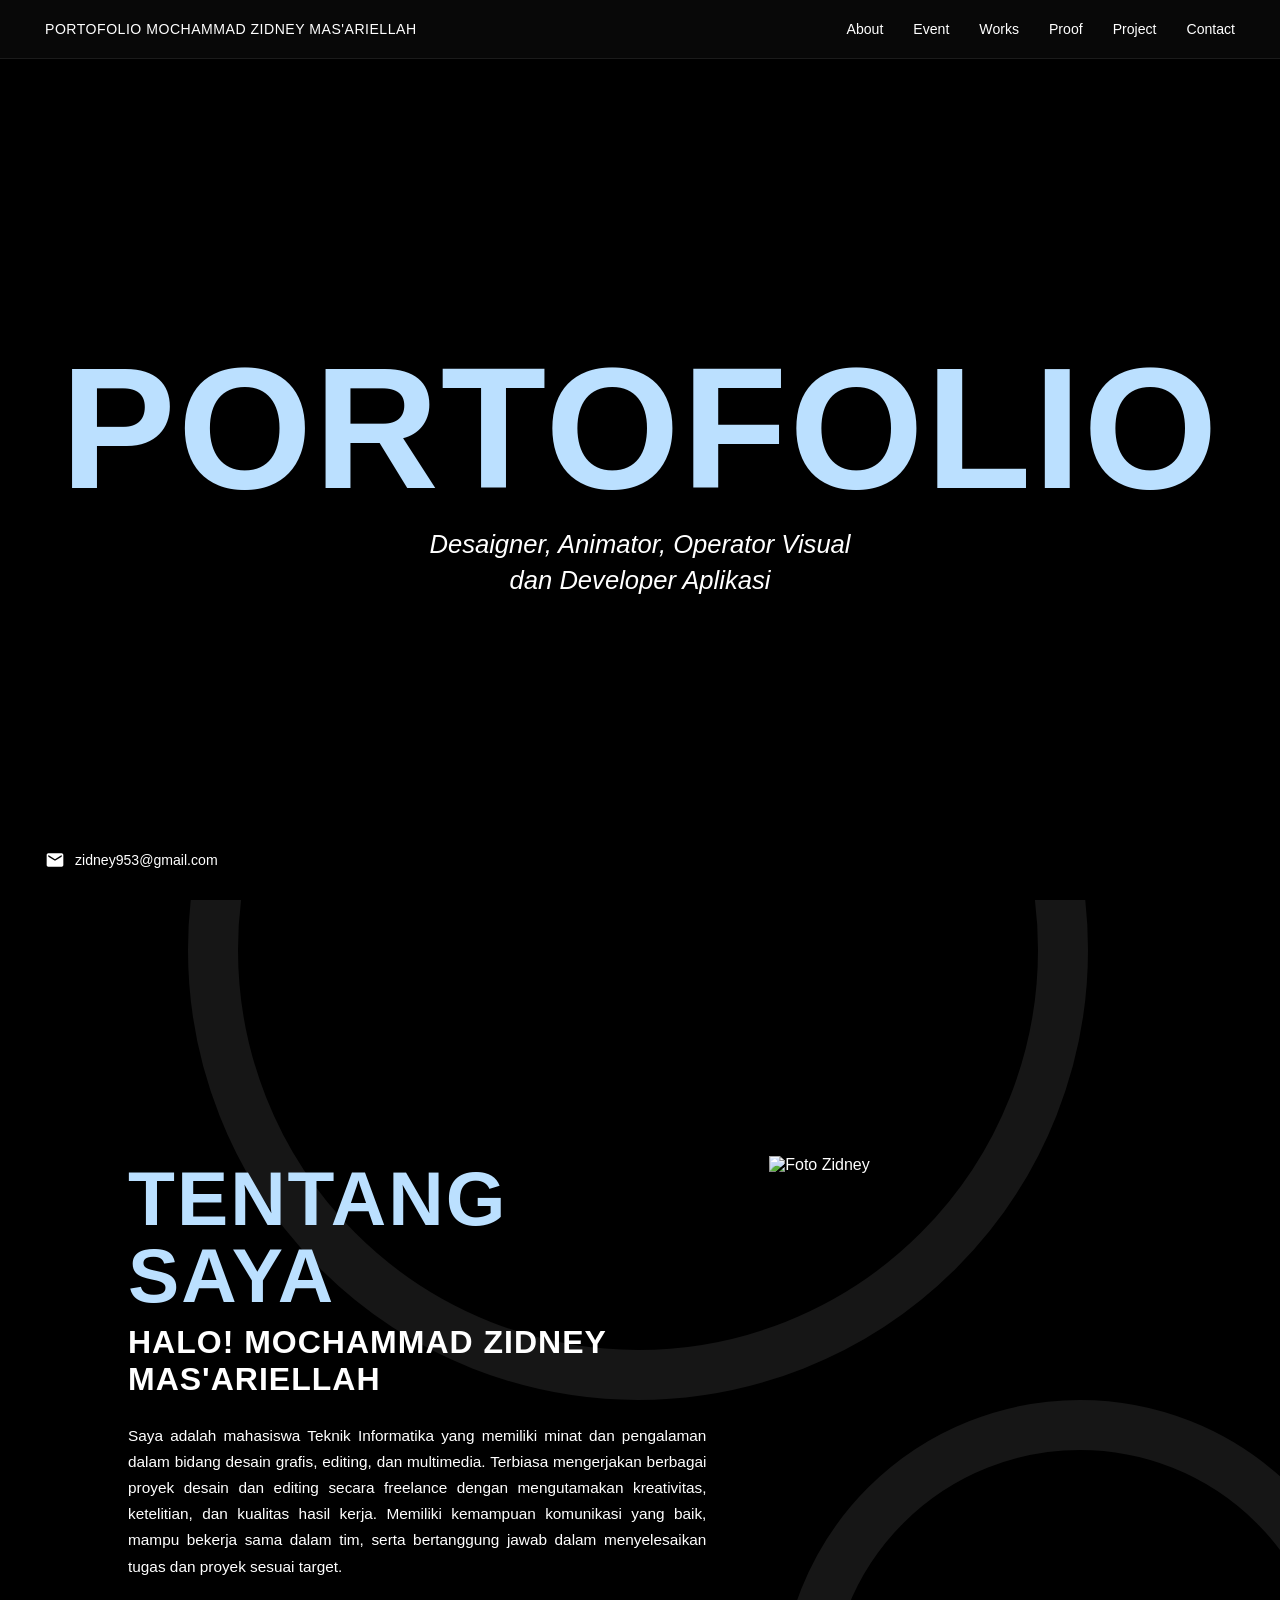
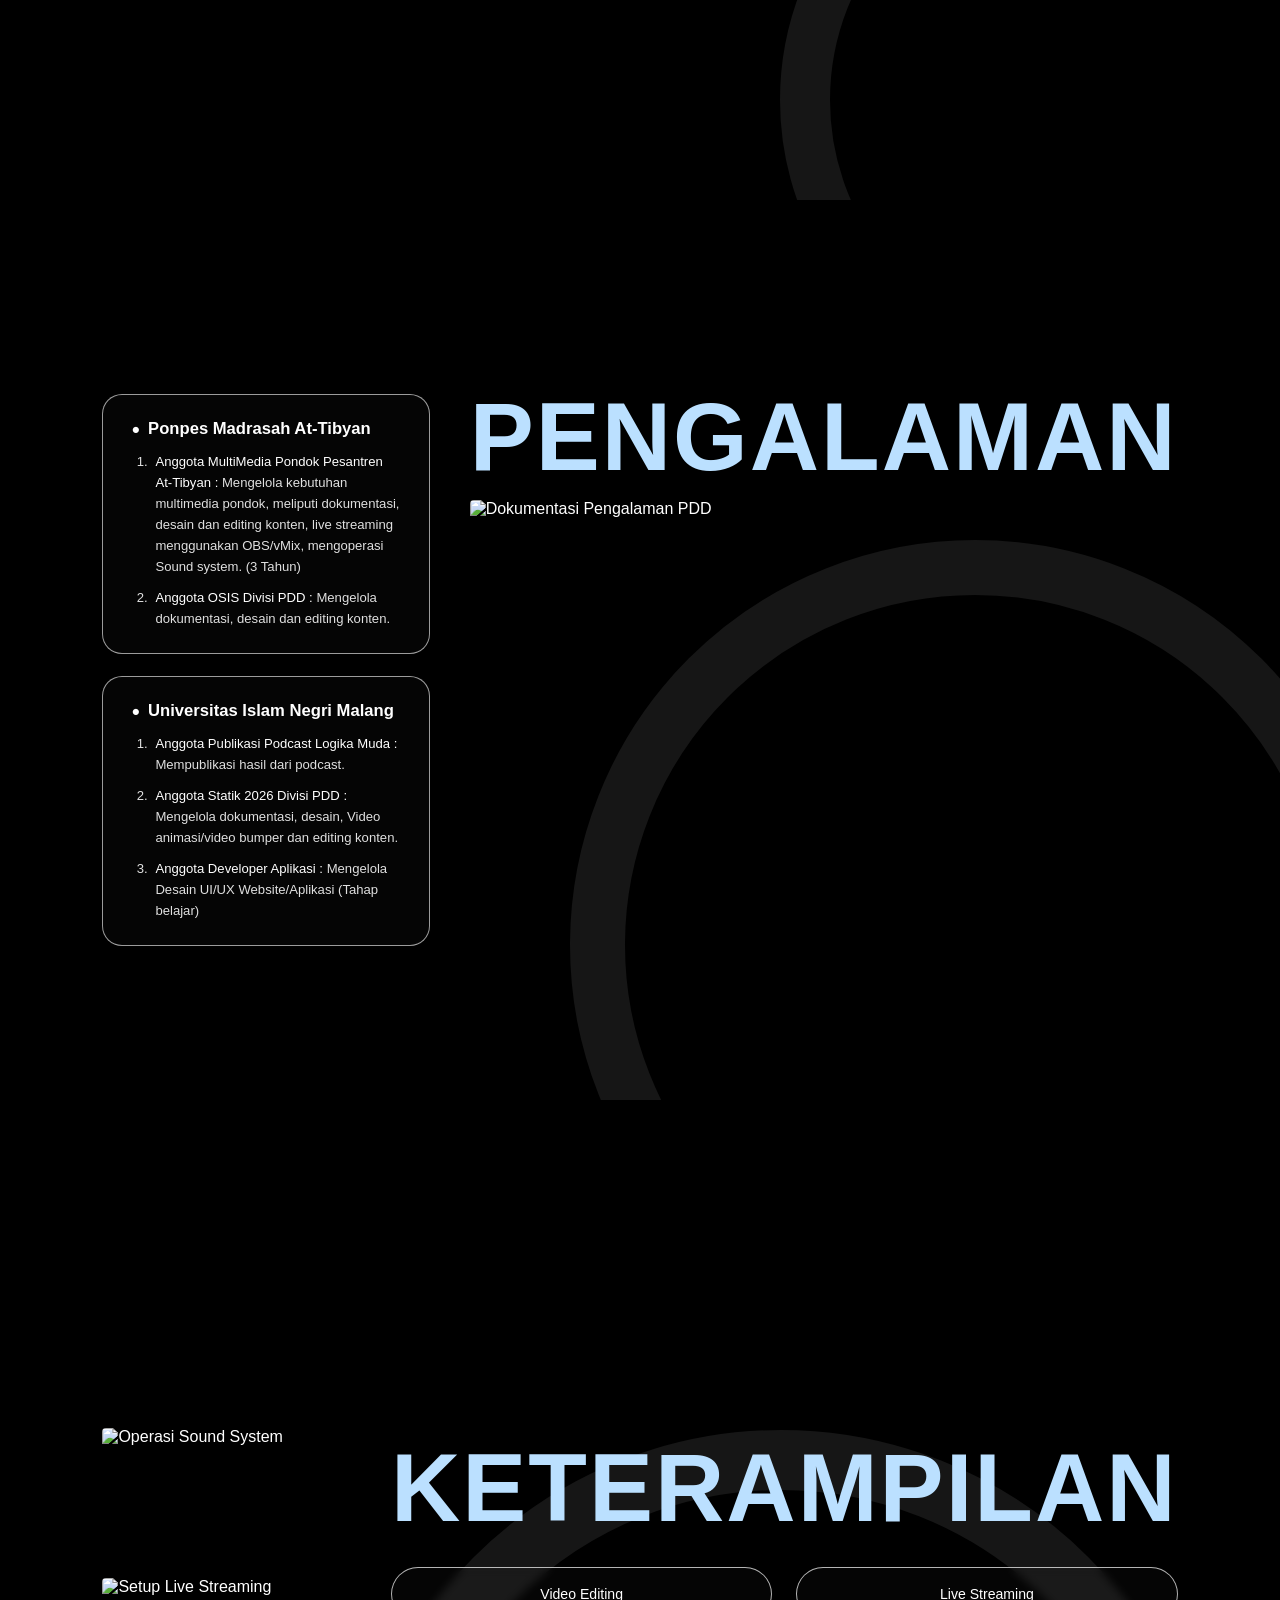
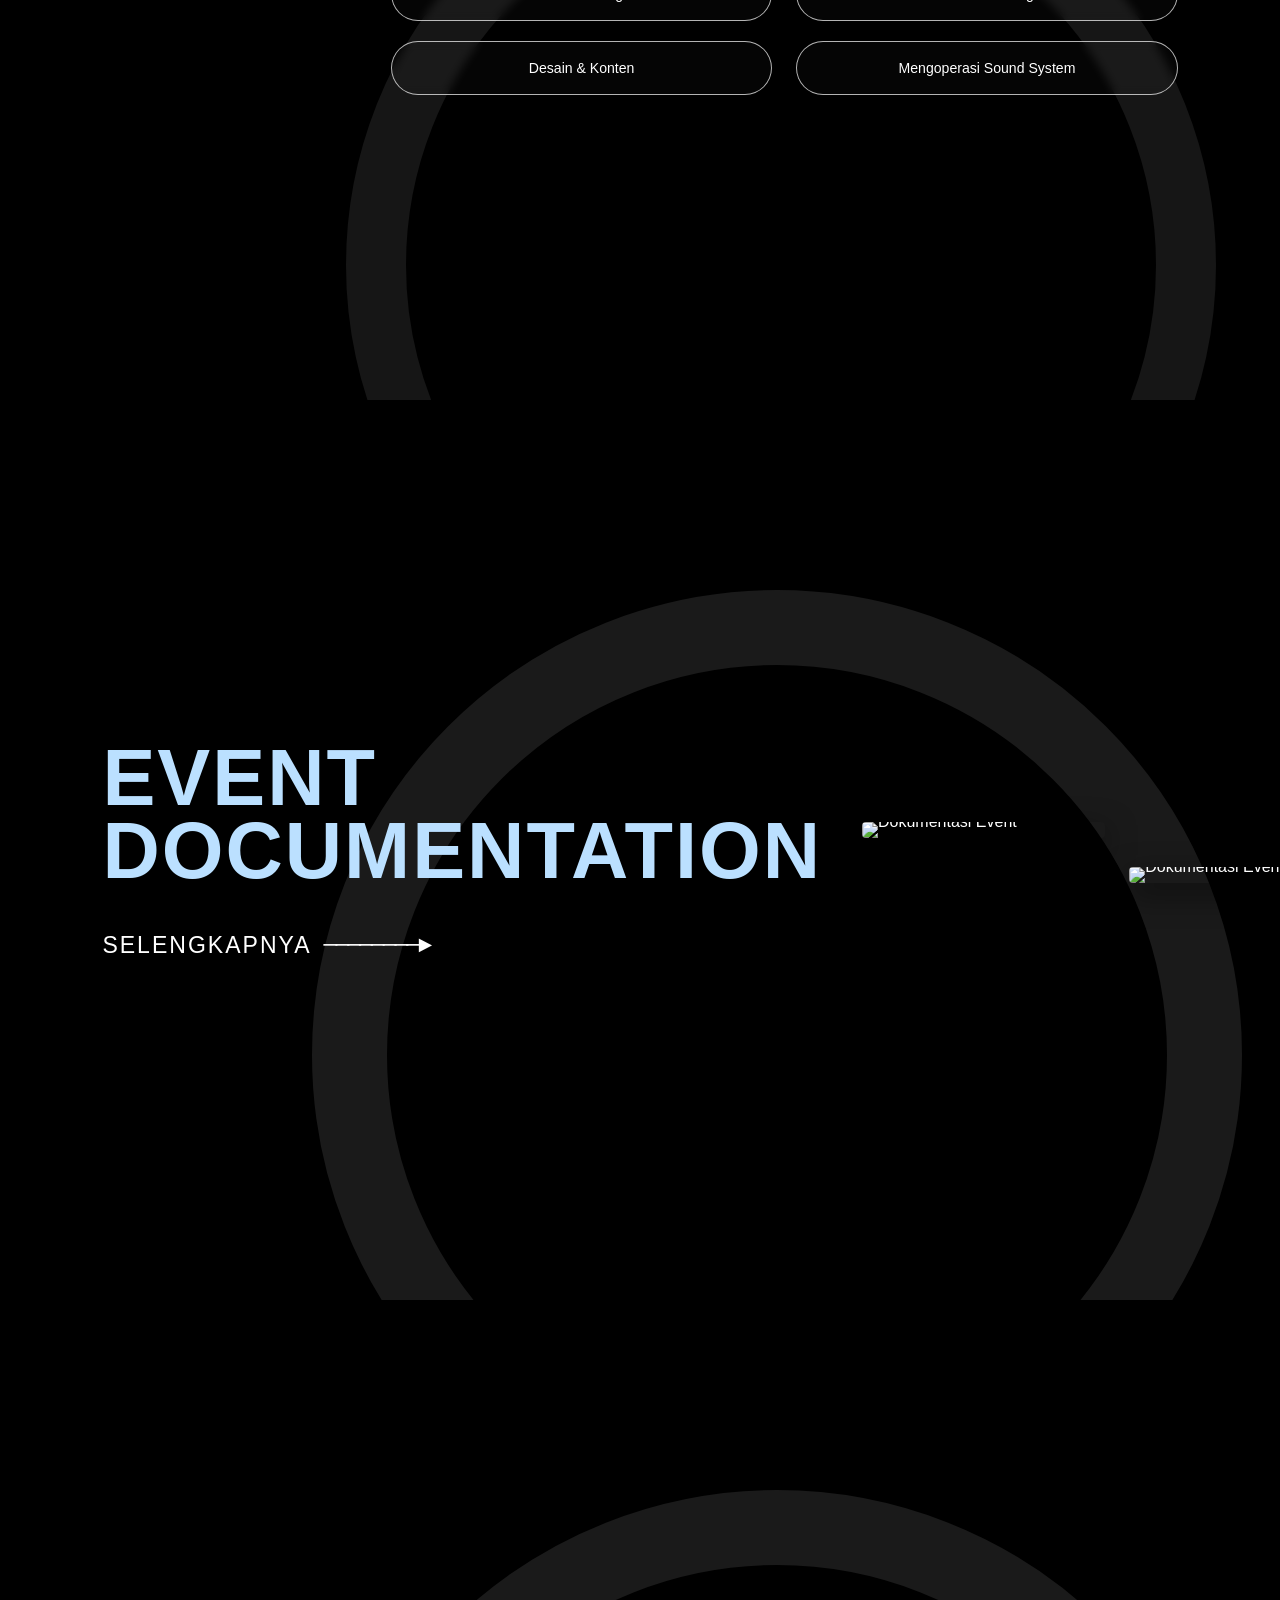
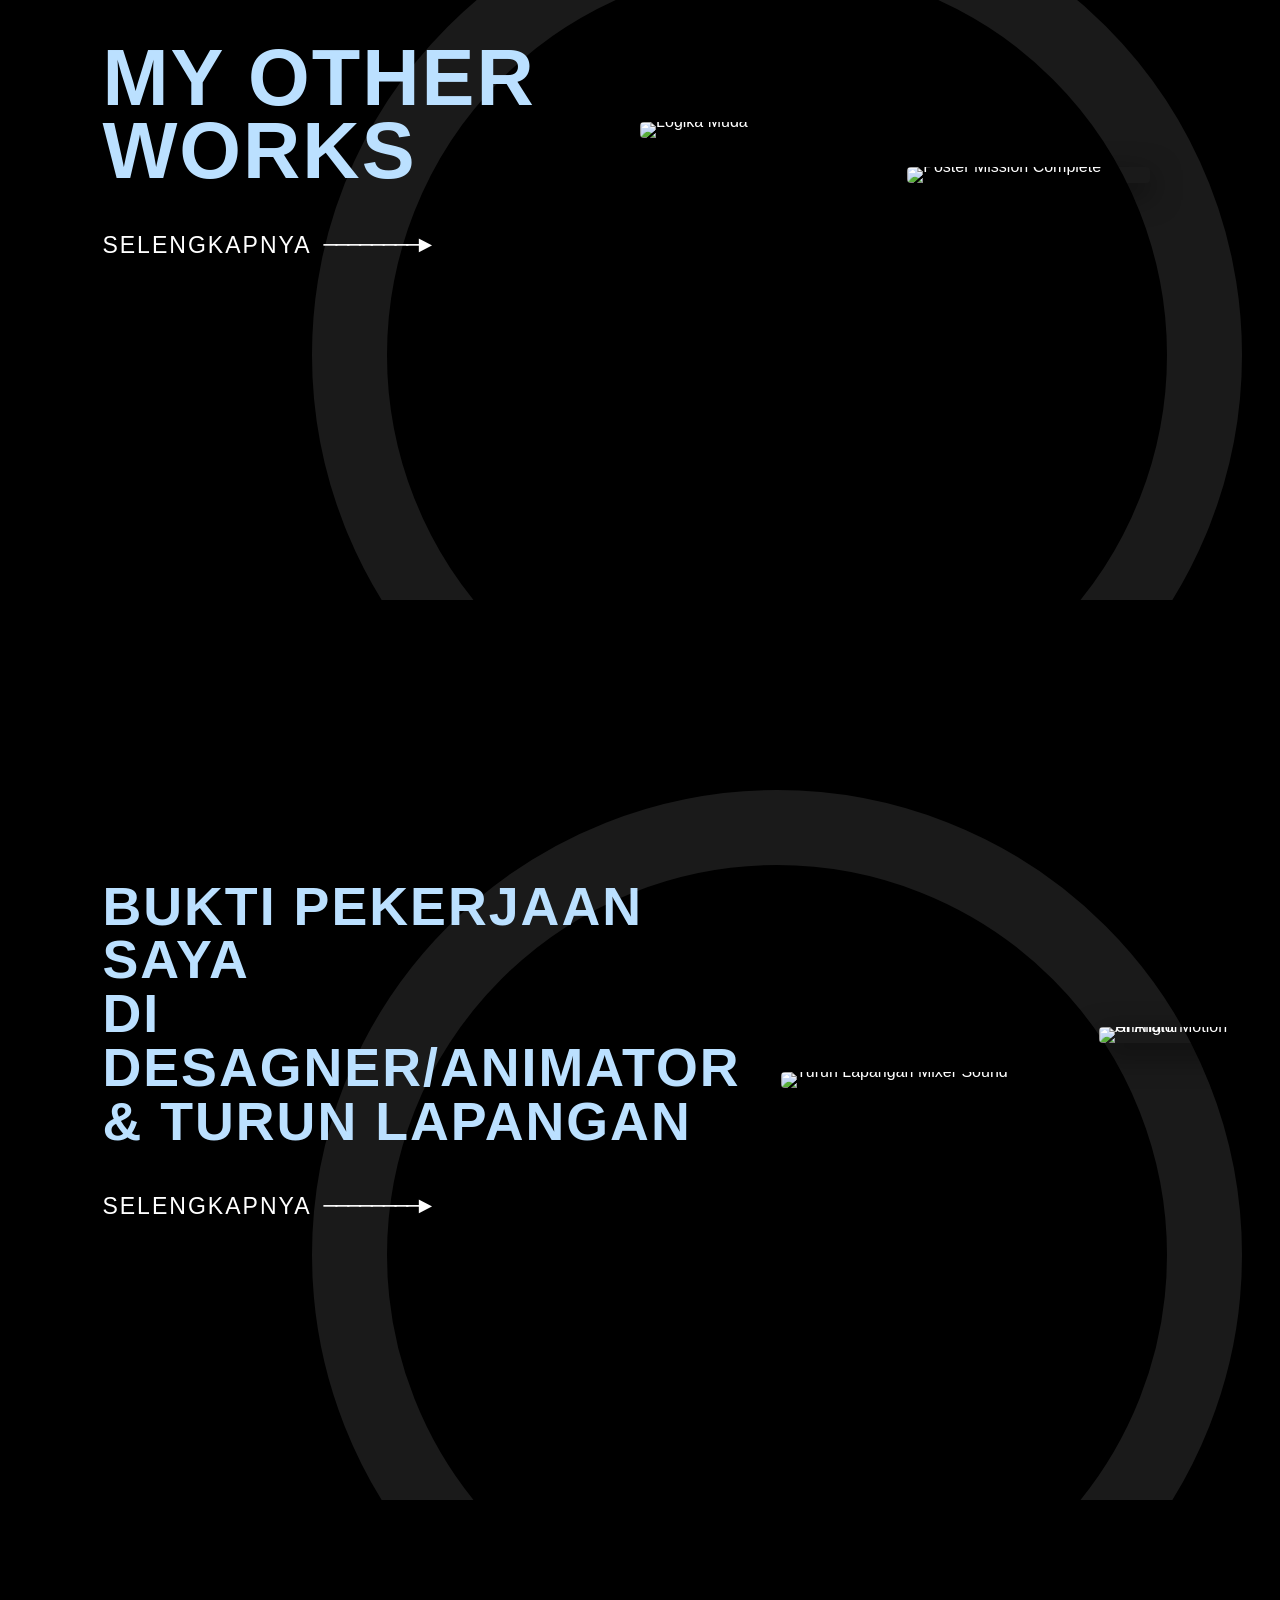
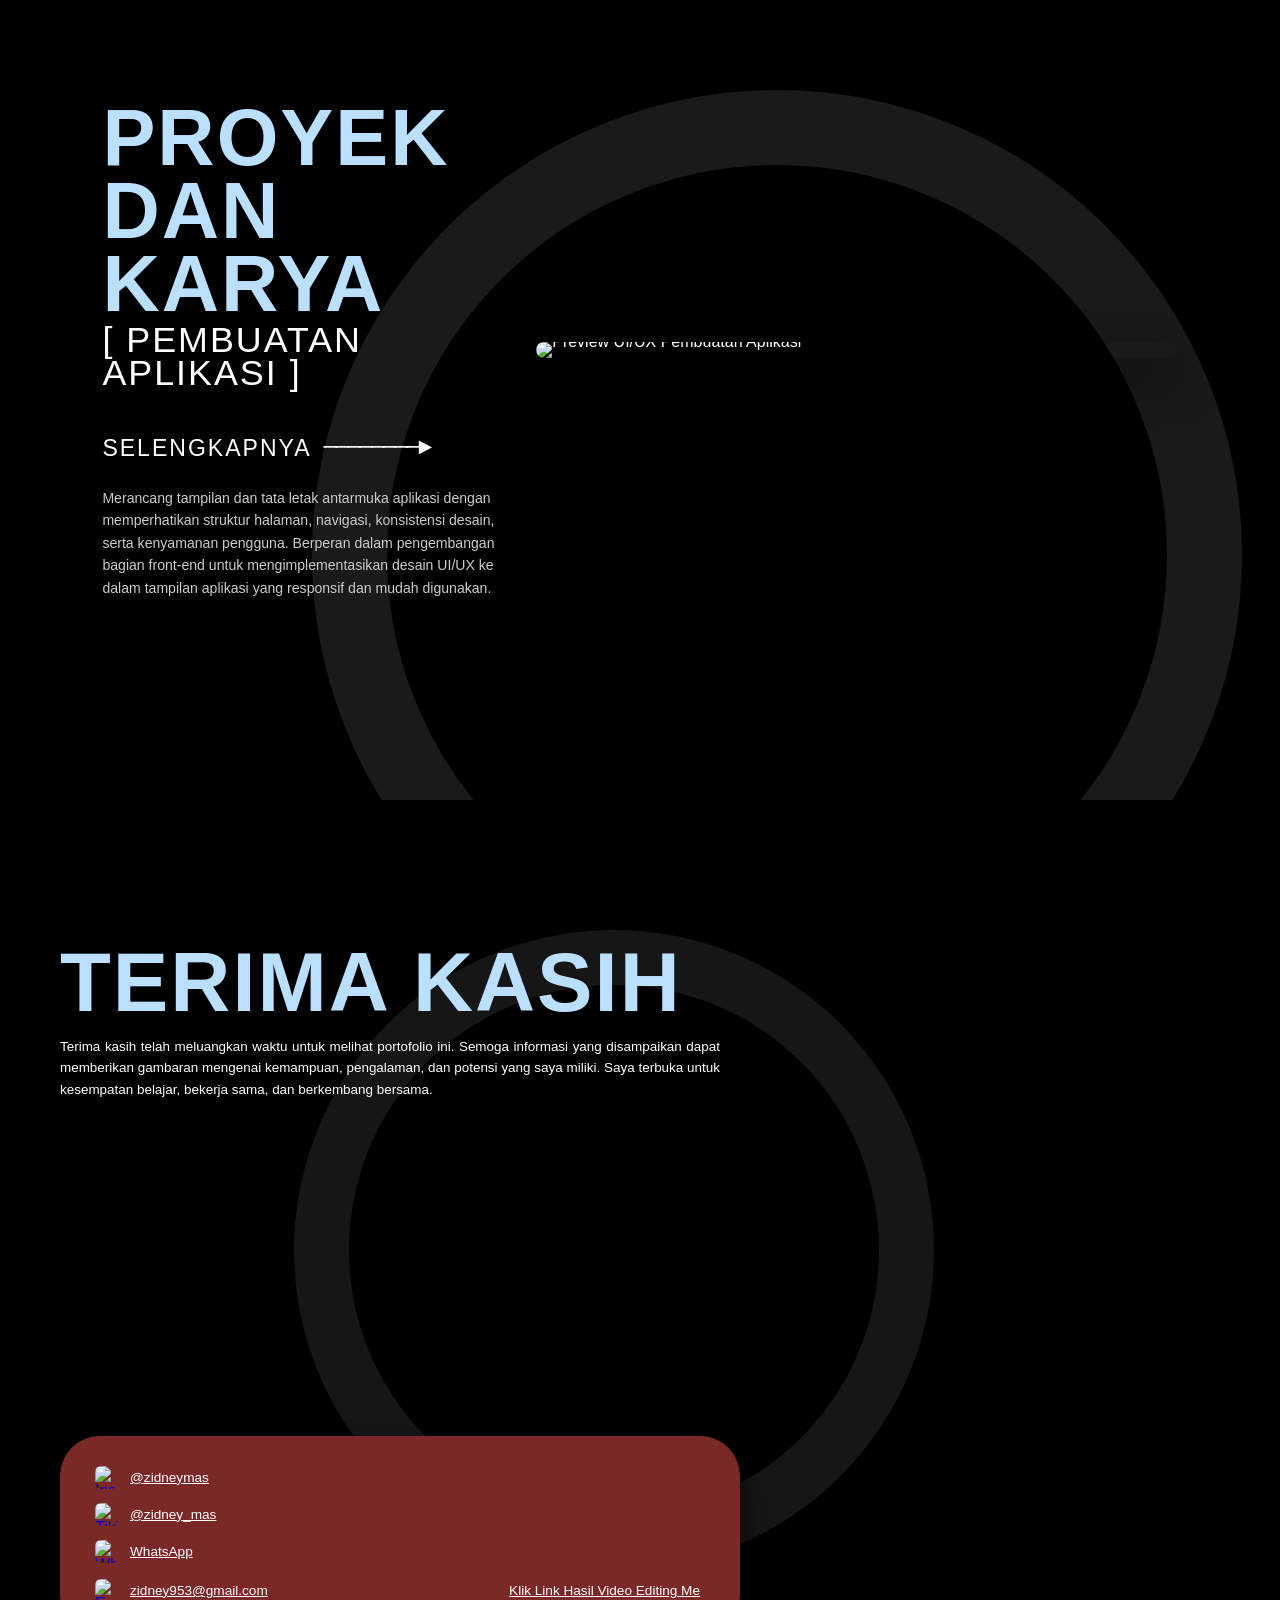
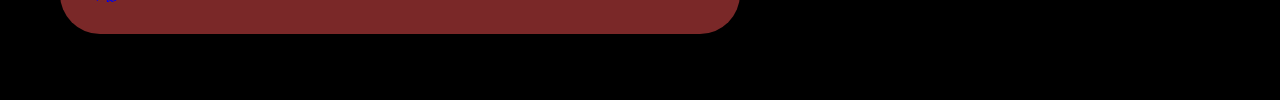
==== index.html @ f4ce66e1 "Add files via upload" ====
<!DOCTYPE html>
<html lang="id">
<head>
    <meta charset="UTF-8">
    <meta name="viewport" content="width=device-width, initial-scale=1.0">
    <title>Portofolio Mochammad Zidney Mas'ariellah</title>
    
    <!-- ========================================== -->
    <!-- SECURITY META TAGS (PROTEKSI KEAMANAN WEBSITE) -->
    <!-- ========================================== -->
    <!-- Mencegah website dimasukkan ke dalam iframe orang lain (Anti-Clickjacking) -->
    <meta http-equiv="X-Frame-Options" content="DENY">
    <!-- Mencegah MIME-sniffing exploit -->
    <meta http-equiv="X-Content-Type-Options" content="nosniff">
    <!-- Mengatur kebijakan referrer agar domain/data sensitif tidak bocor -->
    <meta name="referrer" content="strict-origin-when-cross-origin">
    <!-- Content Security Policy (CSP): Membatasi sumber resource resmi saja -->
    <meta http-equiv="Content-Security-Policy" content="
        default-src 'self';
        style-src 'self' 'unsafe-inline' https://fonts.googleapis.com;
        font-src 'self' https://fonts.gstatic.com;
        img-src 'self' data: https:;
        script-src 'self' 'unsafe-inline';
        connect-src 'self';
    ">

    <!-- Google Fonts -->
    <link rel="preconnect" href="https://fonts.googleapis.com">
    <link rel="preconnect" href="https://fonts.gstatic.com" crossorigin>
    <link href="https://fonts.googleapis.com/css2?family=Anton&family=Poppins:ital,wght@0,300;0,400;0,500;1,300;1,400&display=swap" rel="stylesheet">
    
    <link rel="stylesheet" href="style.css">
</head>
<body oncontextmenu="return false;"> <!-- Disables Right Click di seluruh halaman -->

    <!-- NAVBAR / HEADER -->
    <header class="navbar">
        <div class="logo">
            <a href="#" class="brand-name">PORTOFOLIO MOCHAMMAD ZIDNEY MAS'ARIELLAH</a>
        </div>
        <nav class="nav-links">
            <a href="#about">About</a>
            <a href="#event-doc">Event</a>
            <a href="#other-works">Works</a>
            <a href="#proof-works">Proof</a>
            <a href="#projects-works">Project</a>
            <a href="#contact">Contact</a>
        </nav>
    </header>

    <!-- SECTION HERO UTAMA -->
    <section id="hero" class="hero-container">
        <div class="dark-overlay"></div>

        <div class="hero-content">
            <main class="main-hero">
                <h1 class="hero-title">PORTOFOLIO</h1>
                <p class="hero-subtitle">
                    Desaigner, Animator, Operator Visual<br>
                    dan Developer Aplikasi
                </p>
            </main>

            <footer class="hero-footer">
                <a href="mailto:zidney953@gmail.com" class="email-link">
                    <svg class="email-icon" viewBox="0 0 24 24" fill="currentColor">
                        <path d="M20 4H4c-1.1 0-1.99.9-1.99 2L2 18c0 1.1.9 2 2 2h16c1.1 0 2-.9 2-2V6c0-1.1-.9-2-2-2zm0 4l-8 5-8-5V6l8 5 8-5v2z"/>
                    </svg>
                    <span>zidney953@gmail.com</span>
                </a>
            </footer>
        </div>
    </section>

    <!-- SECTION ABOUT (TENTANG SAYA) -->
    <section id="about" class="about-section">
        <div class="about-container">
            <div class="about-content">
                <h2 class="about-title">TENTANG SAYA</h2>
                <h3 class="about-subtitle">HALO! MOCHAMMAD ZIDNEY MAS'ARIELLAH</h3>
                <p class="about-text">
                    Saya adalah mahasiswa Teknik Informatika yang memiliki minat dan pengalaman dalam bidang desain grafis, editing, dan multimedia. Terbiasa mengerjakan berbagai proyek desain dan editing secara freelance dengan mengutamakan kreativitas, ketelitian, dan kualitas hasil kerja. Memiliki kemampuan komunikasi yang baik, mampu bekerja sama dalam tim, serta bertanggung jawab dalam menyelesaikan tugas dan proyek sesuai target.
                </p>
            </div>

            <div class="about-image">
                <img src="asset/file_00000000345081f7b6f2d600ed8db18b.png" alt="Foto Zidney" draggable="false">
            </div>
        </div>
    </section>

    <!-- SECTION PENGALAMAN -->
    <section id="pengalaman" class="experience-section">
        <div class="experience-container">
            <div class="experience-cards">
                <div class="exp-card">
                    <h3 class="exp-institution">
                        <span class="bullet-dot">●</span> Ponpes Madrasah At-Tibyan
                    </h3>
                    <ol class="exp-list">
                        <li>
                            <strong>Anggota MultiMedia Pondok Pesantren At-Tibyan :</strong>
                            Mengelola kebutuhan multimedia pondok, meliputi dokumentasi, desain dan editing konten, live streaming menggunakan OBS/vMix, mengoperasi Sound system. (3 Tahun)
                        </li>
                        <li>
                            <strong>Anggota OSIS Divisi PDD :</strong>
                            Mengelola dokumentasi, desain dan editing konten.
                        </li>
                    </ol>
                </div>

                <div class="exp-card">
                    <h3 class="exp-institution">
                        <span class="bullet-dot">●</span> Universitas Islam Negri Malang
                    </h3>
                    <ol class="exp-list">
                        <li>
                            <strong>Anggota Publikasi Podcast Logika Muda :</strong>
                            Mempublikasi hasil dari podcast.
                        </li>
                        <li>
                            <strong>Anggota Statik 2026 Divisi PDD :</strong>
                            Mengelola dokumentasi, desain, Video animasi/video bumper dan editing konten.
                        </li>
                        <li>
                            <strong>Anggota Developer Aplikasi :</strong>
                            Mengelola Desain UI/UX Website/Aplikasi (Tahap belajar)
                        </li>
                    </ol>
                </div>
            </div>

            <div class="experience-media">
                <h2 class="experience-title">PENGALAMAN</h2>
                <div class="exp-image-wrapper">
                    <img src="asset/file_00000000efb4820bba90750b09828beb.jpg" alt="Dokumentasi Pengalaman PDD" draggable="false">
                </div>
            </div>
        </div>
    </section>

    <!-- SECTION KETERAMPILAN -->
    <section id="skills" class="skills-section">
        <div class="skills-container">
            <div class="skills-images">
                <div class="skill-img-box">
                    <img src="asset/1787892298918.jpg" alt="Operasi Sound System" draggable="false">
                </div>
                <div class="skill-img-box">
                    <img src="asset/file_00000000879c81fa8abd8515e9370063.jpg" alt="Setup Live Streaming" draggable="false">
                </div>
            </div>

            <div class="skills-content">
                <h2 class="skills-title">KETERAMPILAN</h2>
                <div class="skills-grid">
                    <div class="skill-pill">Video Editing</div>
                    <div class="skill-pill">Live Streaming</div>
                    <div class="skill-pill">Desain & Konten</div>
                    <div class="skill-pill">Mengoperasi Sound System</div>
                </div>
            </div>
        </div>
    </section>

    <!-- SECTION EVENT DOCUMENTATION -->
    <section id="event-doc" class="event-doc-section">
        <div class="event-doc-container">
            <div class="event-doc-content">
                <h2 class="event-doc-title">
                    <span>EVENT</span>
                    <span>DOCUMENTATION</span>
                </h2>
                <a href="gallery.html" class="selengkapnya-link">
                    SELENGKAPNYA <span class="arrow-line">────────►</span>
                </a>
            </div>

            <div class="event-doc-preview">
                <div class="preview-img-box img-left">
                    <img src="asset/IMG_0249.JPG" alt="Dokumentasi Event" draggable="false">
                </div>
                <div class="preview-img-box img-right">
                    <img src="asset/DSC01050.JPG" alt="Dokumentasi Event" draggable="false">
                </div>
            </div>
        </div>
    </section>

    <!-- SECTION MY OTHER WORKS -->
    <section id="other-works" class="event-doc-section">
        <div class="event-doc-container">
            <div class="event-doc-content">
                <h2 class="event-doc-title">
                    <span>MY OTHER</span>
                    <span>WORKS</span>
                </h2>
                <a href="works.html" class="selengkapnya-link">
                    SELENGKAPNYA <span class="arrow-line">────────►</span>
                </a>
            </div>

            <div class="event-doc-preview">
                <div class="preview-img-box img-left">
                    <img src="asset/Proyek Baru 32 [353A3D6].png" alt="Logika Muda" draggable="false">
                </div>
                <div class="preview-img-box img-right">
                    <img src="asset/VID_20260626_015616_210.jpg" alt="Poster Mission Complete" draggable="false">
                </div>
            </div>
        </div>
    </section>

    <!-- SECTION BUKTI PEKERJAAN SAYA -->
    <section id="proof-works" class="event-doc-section">
        <div class="event-doc-container">
            <div class="event-doc-content">
                <h2 class="event-doc-title proof-title">
                    <span>BUKTI PEKERJAAN SAYA</span>
                    <span>DI DESAGNER/ANIMATOR</span>
                    <span>& TURUN LAPANGAN</span>
                </h2>
                <a href="proof.html" class="selengkapnya-link">
                    SELENGKAPNYA <span class="arrow-line">────────►</span>
                </a>
            </div>

            <div class="event-doc-preview">
                <div class="preview-img-box img-left proof-img-left">
                    <img src="asset/file_00000000efb4820bba90750b09828beb.jpg" alt="Turun Lapangan Mixer Sound" draggable="false">
                </div>
                <div class="preview-img-box img-right proof-img-right">
                    <img src="asset/Screenshot_20260831_134028_Alight Motion.jpg" alt="UI Alight Motion Animator" draggable="false">
                </div>
            </div>
        </div>
    </section>

    <!-- SECTION PROYEK DAN KARYA -->
    <section id="projects-works" class="event-doc-section">
        <div class="event-doc-container project-container">
            <div class="event-doc-content project-content">
                <h2 class="event-doc-title project-title">
                    <span>PROYEK DAN KARYA</span>
                    <span class="subtitle-tag">[ PEMBUATAN APLIKASI ]</span>
                </h2>
                <a href="projects.html" class="selengkapnya-link">
                    SELENGKAPNYA <span class="arrow-line">────────►</span>
                </a>
                <p class="project-description">
                    Merancang tampilan dan tata letak antarmuka aplikasi dengan memperhatikan struktur halaman, navigasi, konsistensi desain, serta kenyamanan pengguna. Berperan dalam pengembangan bagian front-end untuk mengimplementasikan desain UI/UX ke dalam tampilan aplikasi yang responsif dan mudah digunakan.
                </p>
            </div>

            <div class="event-doc-preview project-preview">
                <div class="preview-img-box project-img-single">
                    <img src="asset/Screenshot 2026-08-31 174022.png" alt="Preview UI/UX Pembuatan Aplikasi" draggable="false">
                </div>
            </div>
        </div>
    </section>

    <!-- SECTION CONTACT / TERIMA KASIH -->
    <section id="contact" class="contact-section">
        <div class="contact-frame">
            <div class="bg-circle"></div>

            <div class="contact-left">
                <h2 class="contact-title">TERIMA KASIH</h2>
                <p class="contact-text">
                    Terima kasih telah meluangkan waktu untuk melihat portofolio ini. Semoga informasi yang disampaikan dapat memberikan gambaran mengenai kemampuan, pengalaman, dan potensi yang saya miliki. Saya terbuka untuk kesempatan belajar, bekerja sama, dan berkembang bersama.
                </p>

                <div class="contact-card">
                    <div class="contact-list">
                        <!-- Instagram -->
                        <a href="https://www.instagram.com/zidneymas?igsi=ZHNzY2hvOTAzYjJn" target="_blank" rel="noopener noreferrer" class="contact-row">
                            <img src="asset/instagram-icon.png" alt="Instagram" class="contact-icon-img" draggable="false">
                            <span class="contact-link-text">@zidneymas</span>
                        </a>

                        <!-- TikTok -->
                        <a href="https://www.tiktok.com/@zidney_mas" target="_blank" rel="noopener noreferrer" class="contact-row">
                            <img src="asset/tiktok-icon.png" alt="TikTok" class="contact-icon-img" draggable="false">
                            <span class="contact-link-text">@zidney_mas</span>
                        </a>

                        <!-- WhatsApp -->
                        <a href="https://wa.me/6285156450089" target="_blank" rel="noopener noreferrer" class="contact-row">
                            <img src="asset/whatsapp-icon.png" alt="WhatsApp" class="contact-icon-img" draggable="false">
                            <span class="contact-link-text">WhatsApp</span>
                        </a>

                        <!-- Email & Link Drive -->
                        <div class="contact-bottom-group">
                            <a href="mailto:zidney953@gmail.com" class="contact-row">
                                <img src="asset/email-icon.png" alt="Email" class="contact-icon-img" draggable="false">
                                <span class="contact-link-text">zidney953@gmail.com</span>
                            </a>
                            <a href="https://drive.google.com/drive/folders/14sTaW-3i0VrBvCl2-LsJt7bPXRmyvS1y" target="_blank" rel="noopener noreferrer" class="drive-link-text">
                                Klik Link Hasil Video Editing Me
                            </a>
                        </div>
                    </div>
                </div>
            </div>

            <div class="contact-right">
                <img src="asset/17-photo.png" alt="Mochammad Zidney" class="zidney-portrait" draggable="false">
            </div>
        </div>
    </section>

    <!-- SCRIPT PROTEKSI KONTEN & ASET (Cegah Klik Kanan, F12 / Inspect Element) -->
    <script>
        // Mencegah Klik Kanan
        document.addEventListener('contextmenu', event => event.preventDefault());

        // Mencegah Tombol Pintas DevTools / Inspect (F12, Ctrl+Shift+I, Ctrl+Shift+J, Ctrl+U)
        document.onkeydown = function (e) {
            if (e.keyCode == 123) { // F12
                return false;
            }
            if (e.ctrlKey && e.shiftKey && e.keyCode == 'I'.charCodeAt(0)) { // Ctrl+Shift+I
                return false;
            }
            if (e.ctrlKey && e.shiftKey && e.keyCode == 'C'.charCodeAt(0)) { // Ctrl+Shift+C
                return false;
            }
            if (e.ctrlKey && e.shiftKey && e.keyCode == 'J'.charCodeAt(0)) { // Ctrl+Shift+J
                return false;
            }
            if (e.ctrlKey && e.keyCode == 'U'.charCodeAt(0)) { // Ctrl+U (View Source)
                return false;
            }
        };
    </script>
</body>
</html>
---- style.css ----
/* --- RESET & BASIC SETUP --- */
* {
    margin: 0;
    padding: 0;
    box-sizing: border-box;
}

html {
    scroll-behavior: smooth;
    overflow-x: hidden;
    scroll-snap-type: y mandatory;
}

body {
    width: 100%;
    min-height: 100vh;
    font-family: 'Poppins', sans-serif;
    color: #ffffff;
    background-color: #000000;
    overflow-x: hidden;
}

/* --- NAVBAR FIXED PERMANEN --- */
.navbar {
    position: fixed;
    top: 0;
    left: 0;
    width: 100%;
    display: flex;
    justify-content: space-between;
    align-items: center;
    padding: 20px 45px;
    background: rgba(10, 10, 10, 0.85);
    -webkit-backdrop-filter: blur(10px);
    backdrop-filter: blur(10px);
    border-bottom: 1px solid rgba(255, 255, 255, 0.08);
    z-index: 9999;
}

.brand-name {
    font-family: 'Poppins', sans-serif;
    font-size: clamp(0.85rem, 1.1vw, 1rem); /* Ukuran sama persis dengan menu kanan */
    font-weight: 400;                       /* Ketebalan font sama dengan menu kanan */
    color: #ffffff !important;              /* Memastikan warna teks tetap putih bersih */
    text-decoration: none !important;       /* Menghilangkan garis bawah */
    letter-spacing: 0.5px;
    transition: opacity 0.3s ease;
}

.brand-name:hover {
    color: #ffffff;
    opacity: 0.8;                           /* Efek halus saat kursor diarahkan ke teks */
}

.nav-links {
    display: flex;
    gap: 30px;
}

.nav-links a {
    font-family: 'Poppins', sans-serif;
    color: #ffffff;
    text-decoration: none;
    font-size: clamp(0.85rem, 1.1vw, 1rem);
    font-weight: 400;
    transition: opacity 0.3s ease, color 0.3s ease;
}

.nav-links a:hover {
    opacity: 0.7;
    color: #BBE0FF;
}

/* --- HERO CONTAINER --- */
.hero-container {
    position: relative;
    width: 100vw;
    height: 100vh;
    background: url('asset/background.jpg') no-repeat center center / cover;
    display: flex;
    flex-direction: column;
    scroll-snap-align: start;
}

.dark-overlay {
    position: absolute;
    top: 0;
    left: 0;
    width: 100%;
    height: 100%;
    background: linear-gradient(
        to bottom,
        rgba(0, 0, 0, 0.45) 0%,
        rgba(0, 0, 0, 0.65) 65%,
        #000000 100%
    );
    z-index: 1;
}

.hero-content {
    position: relative;
    z-index: 2;
    height: 100%;
    display: flex;
    flex-direction: column;
    justify-content: space-between;
    padding: 100px 45px 30px 45px;
}

.main-hero {
    display: flex;
    flex-direction: column;
    align-items: center;
    justify-content: center;
    text-align: center;
    flex-grow: 1;
}

.hero-title {
    font-family: 'Anton', sans-serif;
    font-size: clamp(4rem, 13.5vw, 13rem);
    line-height: 0.9;
    letter-spacing: 2px;
    color: #BBE0FF;
    text-transform: uppercase;
    -webkit-user-select: none;
    user-select: none;
}

.hero-subtitle {
    font-family: 'Poppins', sans-serif;
    font-style: italic;
    font-weight: 300;
    font-size: clamp(1rem, 2vw, 1.6rem);
    color: #ffffff;
    margin-top: 20px;
    line-height: 1.4;
}

.hero-footer {
    display: flex;
    align-items: center;
}

.email-link {
    display: flex;
    align-items: center;
    gap: 10px;
    color: #ffffff;
    text-decoration: none;
    font-size: clamp(0.85rem, 1.1vw, 1rem);
    font-weight: 300;
}

.email-icon {
    width: 20px;
    height: 20px;
}

/* --- SECTION ABOUT --- */
.about-section {
    background-color: #000000;
    min-height: 100vh;
    display: flex;
    align-items: center;
    justify-content: center;
    padding: 100px 10% 60px 10%;
    position: relative;
    overflow: hidden;
    scroll-snap-align: start;
}

.about-section::before,
.about-section::after {
    content: '';
    position: absolute;
    border: 50px solid #161616;
    border-radius: 50%;
    z-index: 0;
}

.about-section::before {
    width: 500px;
    height: 500px;
    bottom: -200px;
    right: -100px;
}

.about-section::after {
    width: 800px;
    height: 800px;
    top: -400px;
    right: 15%;
}

.about-container {
    display: flex;
    align-items: center;
    justify-content: space-between;
    gap: 60px;
    position: relative;
    z-index: 1;
    width: 100%;
    max-width: 1200px;
}

.about-content {
    flex: 1.2;
}

.about-title {
    font-family: 'Anton', sans-serif;
    font-size: clamp(3rem, 6vw, 5.5rem);
    color: #BBE0FF;
    text-transform: uppercase;
    letter-spacing: 2px;
    line-height: 1;
    margin-bottom: 10px;
}

.about-subtitle {
    font-family: 'Anton', sans-serif;
    font-size: clamp(1.2rem, 2.5vw, 2.2rem);
    color: #ffffff;
    text-transform: uppercase;
    letter-spacing: 1px;
    margin-bottom: 25px;
}

.about-text {
    font-family: 'Poppins', sans-serif;
    font-size: clamp(0.9rem, 1.2vw, 1rem);
    line-height: 1.7;
    color: #ffffff;
    font-weight: 300;
    text-align: justify;
}

.about-image {
    flex: 0.8;
    display: flex;
    justify-content: center;
}

.about-image img {
    width: 100%;
    max-width: 380px;
    height: auto;
    aspect-ratio: 4/4.5;
    object-fit: cover;
    object-position: top;
}

/* --- SECTION PENGALAMAN --- */
.experience-section {
    background-color: #000000;
    min-height: 100vh;
    display: flex;
    align-items: center;
    justify-content: center;
    padding: 100px 8% 60px 8%;
    position: relative;
    overflow: hidden;
    scroll-snap-align: start;
}

.experience-section::before {
    content: '';
    position: absolute;
    width: 700px;
    height: 700px;
    border: 55px solid #161616;
    border-radius: 50%;
    bottom: -250px;
    right: -100px;
    z-index: 0;
}

.experience-container {
    display: flex;
    align-items: flex-start;
    justify-content: space-between;
    gap: 40px;
    width: 100%;
    max-width: 1250px;
    position: relative;
    z-index: 1;
}

.experience-cards {
    flex: 1.1;
    display: flex;
    flex-direction: column;
    gap: 22px;
}

.exp-card {
    border: 1.5px solid rgba(255, 255, 255, 0.6);
    border-radius: 20px;
    padding: 24px 28px;
    background: rgba(255, 255, 255, 0.02);
    -webkit-backdrop-filter: blur(5px);
    backdrop-filter: blur(5px);
}

.exp-institution {
    font-family: 'Poppins', sans-serif;
    font-size: clamp(1rem, 1.3vw, 1.15rem);
    font-weight: 600;
    color: #ffffff;
    margin-bottom: 12px;
    display: flex;
    align-items: center;
    gap: 8px;
}

.bullet-dot {
    font-size: 0.9rem;
    color: #ffffff;
}

.exp-list {
    margin-left: 20px;
    font-family: 'Poppins', sans-serif;
    font-size: clamp(0.82rem, 1vw, 0.92rem);
    line-height: 1.6;
    color: #e0e0e0;
    font-weight: 300;
}

.exp-list li {
    margin-bottom: 10px;
    padding-left: 4px;
}

.exp-list li:last-child {
    margin-bottom: 0;
}

.exp-list strong {
    color: #ffffff;
    font-weight: 500;
}

.experience-media {
    flex: 1;
    display: flex;
    flex-direction: column;
    align-items: flex-start;
}

.experience-title {
    font-family: 'Anton', sans-serif;
    font-size: clamp(3.5rem, 7.5vw, 6.8rem);
    color: #BBE0FF;
    text-transform: uppercase;
    line-height: 0.9;
    letter-spacing: 2px;
    margin-bottom: 20px;
}

.exp-image-wrapper {
    width: 100%;
    overflow: hidden;
    border-radius: 4px;
}

.exp-image-wrapper img {
    width: 100%;
    height: auto;
    display: block;
    object-fit: cover;
    aspect-ratio: 16/10;
}

/* --- SECTION KETERAMPILAN --- */
.skills-section {
    background-color: #000000;
    min-height: 100vh;
    display: flex;
    align-items: center;
    justify-content: center;
    padding: 100px 8% 60px 8%;
    position: relative;
    overflow: hidden;
    scroll-snap-align: start;
}

.skills-section::before {
    content: '';
    position: absolute;
    width: 750px;
    height: 750px;
    border: 60px solid #161616;
    border-radius: 50%;
    bottom: -300px;
    right: 5%;
    z-index: 0;
}

.skills-container {
    display: flex;
    align-items: center;
    justify-content: space-between;
    gap: 50px;
    width: 100%;
    max-width: 1250px;
    position: relative;
    z-index: 1;
}

.skills-images {
    flex: 0.95;
    display: flex;
    flex-direction: column;
    gap: 16px;
}

.skill-img-box {
    width: 100%;
    overflow: hidden;
    border-radius: 4px;
}

.skill-img-box img {
    width: 100%;
    height: auto;
    display: block;
    object-fit: cover;
    aspect-ratio: 16/9;
}

.skills-content {
    flex: 1.1;
    display: flex;
    flex-direction: column;
}

.skills-title {
    font-family: 'Anton', sans-serif;
    font-size: clamp(3.5rem, 7.5vw, 6.8rem);
    color: #BBE0FF;
    text-transform: uppercase;
    line-height: 0.9;
    letter-spacing: 2px;
    margin-bottom: 35px;
}

.skills-grid {
    display: grid;
    grid-template-columns: repeat(2, 1fr);
    gap: 20px 24px;
}

.skill-pill {
    border: 1.5px solid rgba(255, 255, 255, 0.7);
    border-radius: 50px;
    padding: 18px 24px;
    text-align: center;
    font-family: 'Poppins', sans-serif;
    font-size: clamp(0.85rem, 1.1vw, 1.05rem);
    font-weight: 400;
    color: #ffffff;
    background: rgba(255, 255, 255, 0.02);
    -webkit-backdrop-filter: blur(5px);
    backdrop-filter: blur(5px);
    transition: all 0.3s ease;
}

.skill-pill:hover {
    border-color: #BBE0FF;
    color: #BBE0FF;
    background: rgba(187, 224, 255, 0.08);
}

/* --- SECTION EVENT DOCUMENTATION PREVIEW (5.jpg) --- */
.event-doc-section {
    background-color: #000000;
    min-height: 100vh;
    width: 100%;
    display: flex;
    align-items: center;
    justify-content: center;
    padding: 80px 8%;
    position: relative;
    overflow: hidden;
    scroll-snap-align: start;
}

.event-doc-section::before {
    content: '';
    position: absolute;
    width: 780px;
    height: 780px;
    border: 75px solid #1a1a1a;
    border-radius: 50%;
    bottom: -220px;
    right: 3%;
    z-index: 0;
    pointer-events: none;
}

.event-doc-container {
    display: flex;
    align-items: center;
    justify-content: space-between;
    gap: 40px;
    width: 100%;
    max-width: 1280px;
    position: relative;
    z-index: 1;
}

.event-doc-content {
    flex: 1;
    display: flex;
    flex-direction: column;
    align-items: flex-start;
}

.event-doc-title {
    font-family: 'Anton', sans-serif;
    font-size: clamp(3.2rem, 6.2vw, 6.2rem);
    color: #BBE0FF;
    text-transform: uppercase;
    line-height: 0.92;
    letter-spacing: 2px;
    margin-bottom: 45px;
    display: flex;
    flex-direction: column;
}

.selengkapnya-link {
    font-family: 'Anton', sans-serif;
    font-size: clamp(1.1rem, 1.8vw, 1.6rem);
    color: #ffffff;
    text-decoration: none;
    letter-spacing: 2px;
    display: flex;
    align-items: center;
    gap: 12px;
    transition: color 0.3s ease, transform 0.3s ease;
}

.selengkapnya-link:hover {
    color: #BBE0FF;
    transform: translateX(8px);
}

.arrow-line {
    font-family: monospace, sans-serif;
    letter-spacing: -2px;
}

/* Penataan Gambar Preview (Berjejer Bertingkat) */
.event-doc-preview {
    flex: 1.2;
    display: flex;
    align-items: center;
    justify-content: center;
    gap: 24px;
    position: relative;
}

.preview-img-box {
    line-height: 0;
    box-shadow: 0 10px 30px rgba(0, 0, 0, 0.6);
    border-radius: 4px;
    overflow: hidden;
}

.preview-img-box img {
    width: 100%;
    height: auto;
    display: block;
    object-fit: contain;
}

/* Foto Kiri (IMG_0249.JPG) - DIPOSISIKAN AGAK KE ATAS */
.preview-img-box.img-left {
    width: clamp(210px, 19vw, 270px);
    margin-top: -40px;
}

/* Foto Kanan (DSC01050.JPG) - DIPOSISIKAN AGAK KE BAWAH */
.preview-img-box.img-right {
    width: clamp(210px, 19vw, 270px);
    margin-top: 50px;
}

/* --- PAGE GALLERY (MASONRY LAYOUT - TANPA SPASI BOLONG) --- */
.gallery-page-body {
    background-color: #000000;
    color: #ffffff;
    min-height: 100vh;
    padding: 50px 5%;
    position: relative;
    overflow-x: hidden;
}

.gallery-page-body::before {
    content: '';
    position: fixed;
    width: 900px;
    height: 900px;
    border: 70px solid #141414;
    border-radius: 50%;
    bottom: -350px;
    right: 5%;
    z-index: 0;
    pointer-events: none;
}

.gallery-wrapper {
    position: relative;
    z-index: 1;
    max-width: 1400px;
    margin: 0 auto;
}

.gallery-page-title {
    font-family: 'Anton', sans-serif;
    font-size: clamp(2.5rem, 5vw, 4.5rem);
    color: #BBE0FF;
    letter-spacing: 2px;
    margin-bottom: 30px;
    text-transform: uppercase;
}

/* Masonry System: Menghilangkan Celah Kosong / Bolong */
.gallery-grid {
    column-count: 3;
    column-gap: 16px;
    width: 100%;
}

.gallery-item {
    break-inside: avoid;
    margin-bottom: 16px;
    width: 100%;
    border-radius: 4px;
    overflow: hidden;
    background-color: transparent;
}

.gallery-item img {
    width: 100%;
    height: auto;
    display: block;
    object-fit: contain;
    transition: transform 0.3s ease;
}

.gallery-item:hover img {
    transform: scale(1.02);
}

.back-arrow-container {
    display: flex;
    justify-content: flex-end;
    margin-top: 30px;
    padding-bottom: 20px;
}

.back-arrow-btn {
    font-family: 'Anton', sans-serif;
    font-size: 2.5rem;
    color: #ffffff;
    text-decoration: none;
    letter-spacing: 3px;
    transition: color 0.3s ease, transform 0.3s ease;
}

.back-arrow-btn:hover {
    color: #BBE0FF;
    transform: translateX(-10px);
}

/* --- REVISI MASONRY LAYOUT MY OTHER WORKS (TANPA SPASI BOLONG) --- */
.works-masonry-grid {
    column-count: 3;
    column-gap: 16px;
    width: 100%;
}

.works-masonry-grid .gallery-item {
    break-inside: avoid;
    margin-bottom: 16px;
    width: 100%;
    display: block;
}

.works-masonry-grid .gallery-item img {
    width: 100%;
    height: auto;
    display: block;
    object-fit: contain;
    border-radius: 4px;
    transition: transform 0.3s ease;
}

.works-masonry-grid .gallery-item:hover img {
    transform: scale(1.02);
}

/* --- SECTION BUKTI PEKERJAAN (11.jpg & proof.html) --- */
.proof-title {
    font-size: clamp(2.2rem, 4.2vw, 4.2rem) !important;
    line-height: 1 !important;
}

.proof-page-title {
    font-size: clamp(1.8rem, 3.2vw, 3rem) !important;
    line-height: 1.1 !important;
}

.proof-img-left {
    width: clamp(250px, 23vw, 330px) !important;
    margin-top: 60px !important;
}

.proof-img-right {
    width: clamp(170px, 15vw, 220px) !important;
    margin-top: -30px !important;
}

.proof-masonry-grid {
    column-count: 3;
    column-gap: 16px;
    width: 100%;
}

.proof-masonry-grid .gallery-item {
    break-inside: avoid;
    margin-bottom: 16px;
    width: 100%;
    display: block;
}

.proof-masonry-grid .gallery-item img {
    width: 100%;
    height: auto;
    display: block;
    object-fit: contain;
    border-radius: 4px;
    transition: transform 0.3s ease;
}

.proof-masonry-grid .gallery-item:hover img {
    transform: scale(1.02);
}

/* --- SECTION PROYEK DAN KARYA (UPDATED PREVIEW & LAYOUT) --- */
.subtitle-tag {
    font-size: clamp(1.4rem, 2.8vw, 2.8rem);
    color: #ffffff;
    font-weight: 400;
    margin-top: 4px;
    display: block;
}

.project-description {
    font-family: 'Poppins', sans-serif;
    font-size: clamp(0.85rem, 1.1vw, 1rem);
    color: #cccccc;
    line-height: 1.6;
    margin-top: 25px;
    max-width: 620px;
}

/* Proporsi Tata Letak Section Proyek */
.project-container {
    gap: 30px !important;
}

.project-content {
    flex: 0.85 !important;
}

.project-preview {
    flex: 1.35 !important;
    justify-content: flex-end !important;
    align-items: center;
}

/* Ukuran Foto Preview Diperbesar */
.project-img-single {
    width: 100% !important;
    max-width: 680px !important;
    box-shadow: 0 20px 45px rgba(0, 0, 0, 0.8) !important;
    border-radius: 8px;
    overflow: hidden;
}

.project-img-single img {
    width: 100%;
    height: auto;
    display: block;
    object-fit: contain;
}

.project-page-title .subtitle-tag {
    display: inline-block;
    color: #ffffff;
    margin-left: 10px;
}

.gallery-category {
    margin-bottom: 40px;
}

.category-subtitle {
    font-family: 'Anton', sans-serif;
    font-size: clamp(1.4rem, 2.2vw, 2.2rem);
    color: #BBE0FF;
    letter-spacing: 1.5px;
    margin-bottom: 18px;
    text-transform: uppercase;
    border-left: 4px solid #BBE0FF;
    padding-left: 12px;
}

/* Masonry Grid Proyek (Tanpa Celah & Uncropped) */
.projects-masonry-grid {
    column-count: 3;
    column-gap: 16px;
    width: 100%;
}

.projects-masonry-grid .gallery-item {
    break-inside: avoid;
    margin-bottom: 16px;
    width: 100%;
    display: block;
}

.projects-masonry-grid .gallery-item img {
    width: 100%;
    height: auto;
    display: block;
    object-fit: contain;
    border-radius: 4px;
    transition: transform 0.3s ease;
}

.projects-masonry-grid .gallery-item:hover img {
    transform: scale(1.02);
}

/* --- MEDIA QUERIES / RESPONSIVE LAYOUT --- */
@media (max-width: 900px) {
    .event-doc-container {
        flex-direction: column;
        align-items: flex-start;
    }

    .event-doc-preview {
        width: 100%;
        justify-content: flex-start;
        margin-top: 40px;
    }

    .project-container {
        flex-direction: column;
    }

    .project-content,
    .project-preview {
        flex: 1 !important;
        width: 100%;
    }

    .project-img-single {
        max-width: 100% !important;
    }

    .gallery-grid,
    .works-masonry-grid,
    .proof-masonry-grid,
    .projects-masonry-grid {
        column-count: 2;
    }
}

@media (max-width: 550px) {
    .gallery-grid,
    .works-masonry-grid,
    .proof-masonry-grid,
    .projects-masonry-grid {
        column-count: 1;
    }
}

/* --- SECTION CONTACT / TERIMA KASIH --- */
.contact-section {
    background-color: #000000;
    width: 100vw;
    height: 100vh;
    display: flex;
    align-items: center;
    justify-content: center;
    position: relative;
    overflow: hidden;
    scroll-snap-align: start;
}

/* Container Frame Berukuran Skala Proporsional 16:9 */
.contact-frame {
    position: relative;
    width: 100%;
    max-width: 1360px;
    height: 100%;
    max-height: 768px;
    display: flex;
    justify-content: space-between;
    align-items: flex-end;
    padding: 60px 0 0 60px;
    box-sizing: border-box;
}

/* Lingkaran Garis Gelap Background */
.bg-circle {
    position: absolute;
    width: clamp(450px, 50vw, 720px);
    height: clamp(450px, 50vw, 720px);
    border: 55px solid #161616;
    border-radius: 50%;
    top: 50%;
    left: 48%;
    transform: translate(-50%, -50%);
    z-index: 0;
    pointer-events: none;
}

/* Sisi Kiri (Teks & Card) */
.contact-left {
    position: relative;
    z-index: 2;
    flex: 1;
    max-width: 720px;
    display: flex;
    flex-direction: column;
    height: 100%;
    justify-content: space-between;
}

.contact-title {
    font-family: 'Anton', sans-serif;
    font-size: clamp(3.8rem, 6.5vw, 6.8rem);
    color: #BBE0FF;
    text-transform: uppercase;
    line-height: 0.9;
    letter-spacing: 2px;
    margin-top: 20px;
}

.contact-text {
    font-family: 'Poppins', sans-serif;
    font-size: clamp(0.8rem, 1.05vw, 0.98rem);
    line-height: 1.6;
    color: #ffffff;
    font-weight: 300;
    max-width: 660px;
    text-align: justify;
    margin-top: 15px;
    margin-bottom: auto;
}

/* Card Merah Kontak (KEEMPAT SUDUT DIBUAT TUMPUL MELENGKUNG) */
.contact-card {
    background-color: #7A2828;
    border-radius: 40px; /* Keempat sudut (kiri-atas, kanan-atas, kanan-bawah, kiri-bawah) melengkung mulus */
    padding: 30px 40px 32px 35px;
    width: 100%;
    max-width: 680px;
    box-shadow: 0 15px 35px rgba(0, 0, 0, 0.6);
}

.contact-list {
    display: flex;
    flex-direction: column;
    gap: 14px;
}

.contact-row {
    display: inline-flex;
    align-items: center;
    gap: 12px;
    text-decoration: none;
    width: fit-content;
}

.contact-icon-img {
    width: clamp(22px, 1.8vw, 28px);
    height: clamp(22px, 1.8vw, 28px);
    object-fit: contain;
    border-radius: 6px; /* <-- MENGUBAH SUDUT LOGO MENJADI TUMPUL */
    overflow: hidden;   /* <-- MEMASTIKAN ISI GAMBAR TERPOTONG SESUAI LENGKUNGAN */
}

.contact-link-text {
    color: #ffffff;
    text-decoration: underline;
    font-family: 'Poppins', sans-serif;
    font-size: clamp(0.85rem, 1.05vw, 1.02rem);
    font-weight: 400;
    transition: opacity 0.3s ease;
}

.contact-row:hover .contact-link-text {
    opacity: 0.8;
}

.contact-bottom-group {
    display: flex;
    align-items: center;
    justify-content: space-between;
    gap: 20px;
    width: 100%;
    margin-top: 2px;
}

.drive-link-text {
    color: #ffffff;
    text-decoration: underline;
    font-family: 'Poppins', sans-serif;
    font-size: clamp(0.85rem, 1.05vw, 1.02rem);
    font-weight: 400;
    transition: color 0.3s ease;
    white-space: nowrap;
}

.drive-link-text:hover {
    color: #BBE0FF;
}

/* Sisi Kanan (Foto Zidney Menempel di Bawah Kanan) */
.contact-right {
    position: relative;
    z-index: 1;
    height: 100%;
    display: flex;
    align-items: flex-end;
    justify-content: flex-end;
}

.zidney-portrait {
    height: 200%;
    max-height: 1000px;
    width: auto;
    object-fit: contain;
    object-position: bottom right;
    display: block;
    transform: translateX(300px) translateY(330px);
}

/* Penyesuaian Responsif Layar Kecil / Tablet / HP */
@media (max-width: 900px) {
    .contact-frame {
        padding: 80px 24px 0 24px;
        flex-direction: column;
        align-items: flex-start;
        height: auto;
        max-height: none;
    }

    .contact-left {
        max-width: 100%;
    }

    .contact-card {
        border-radius: 55px; /* Keempat sudut tumpul di tablet */
        padding: 24px;
    }

    .contact-bottom-group {
        flex-direction: column;
        align-items: flex-start;
        gap: 12px;
    }

    .contact-right {
        width: 100%;
        justify-content: center;
        margin-top: 20px;
    }

    .zidney-portrait {
        height: auto;
        max-width: 320px;
    }
}

/* ============================================================
   PENGATURAN TAMPILAN KHUSUS HP / MOBILE (RESPONSIVE FIX)
   ============================================================ */
@media (max-width: 768px) {
    /* 1. Mencegah layar bisa digeser ke kanan-kiri (Overflow) */
    html, body {
        overflow-x: hidden;
        width: 100%;
    }

    .contact-section {
        height: auto;
        min-height: 100vh;
        padding: 50px 20px 30px 20px;
        overflow: hidden;
    }

    .contact-frame {
        padding: 0;
        flex-direction: column;
        align-items: center;
        height: auto;
        max-height: none;
        gap: 20px;
    }

    /* 2. Lingkaran latar disesuaikan ukurannya di HP */
    .bg-circle {
        width: 260px;
        height: 260px;
        border-width: 25px;
        top: 25%;
        left: 50%;
    }

    /* 3. Judul & Teks Penjelas di HP */
    .contact-left {
        max-width: 100%;
        align-items: center;
    }

    .contact-title {
        font-size: 3rem;
        text-align: center;
        margin-top: 0;
        margin-bottom: 12px;
    }

    .contact-text {
        font-size: 0.85rem;
        text-align: center;
        line-height: 1.5;
        margin-bottom: 25px;
        padding: 0 5px;
    }

    /* 4. Card Kontak Merah */
    .contact-card {
        width: 100%;
        border-radius: 40px; /* Keempat sudut tumpul proporsional di HP */
        padding: 22px 20px;
        box-sizing: border-box;
    }

    .contact-list {
        gap: 14px;
    }

    .contact-icon-img {
        width: 22px;
        height: 22px;
    }

    .contact-link-text,
    .drive-link-text {
        font-size: 0.85rem;
        word-break: break-word;
    }

    .contact-bottom-group {
        flex-direction: column;
        align-items: flex-start;
        gap: 14px;
    }

    /* 5. PERBAIKAN FOTO ZIDNEY DI HP */
    .contact-right {
        width: 100%;
        display: flex;
        justify-content: center;
        align-items: flex-end;
        margin-top: 15px;
    }

    .zidney-portrait {
        transform: translateX(0) translateY(0) scale(1) !important;
        width: 100%;
        max-width: 280px;
        height: auto;
        max-height: none;
        margin: 0 auto;
    }
}

/* Proteksi agar gambar tidak bisa di-select/di-drag keluar */
img {
    -webkit-user-drag: none;
    -khtml-user-drag: none;
    -moz-user-drag: none;
    -o-user-drag: none;
    user-drag: none;
    user-select: none;
    -webkit-user-select: none;
}
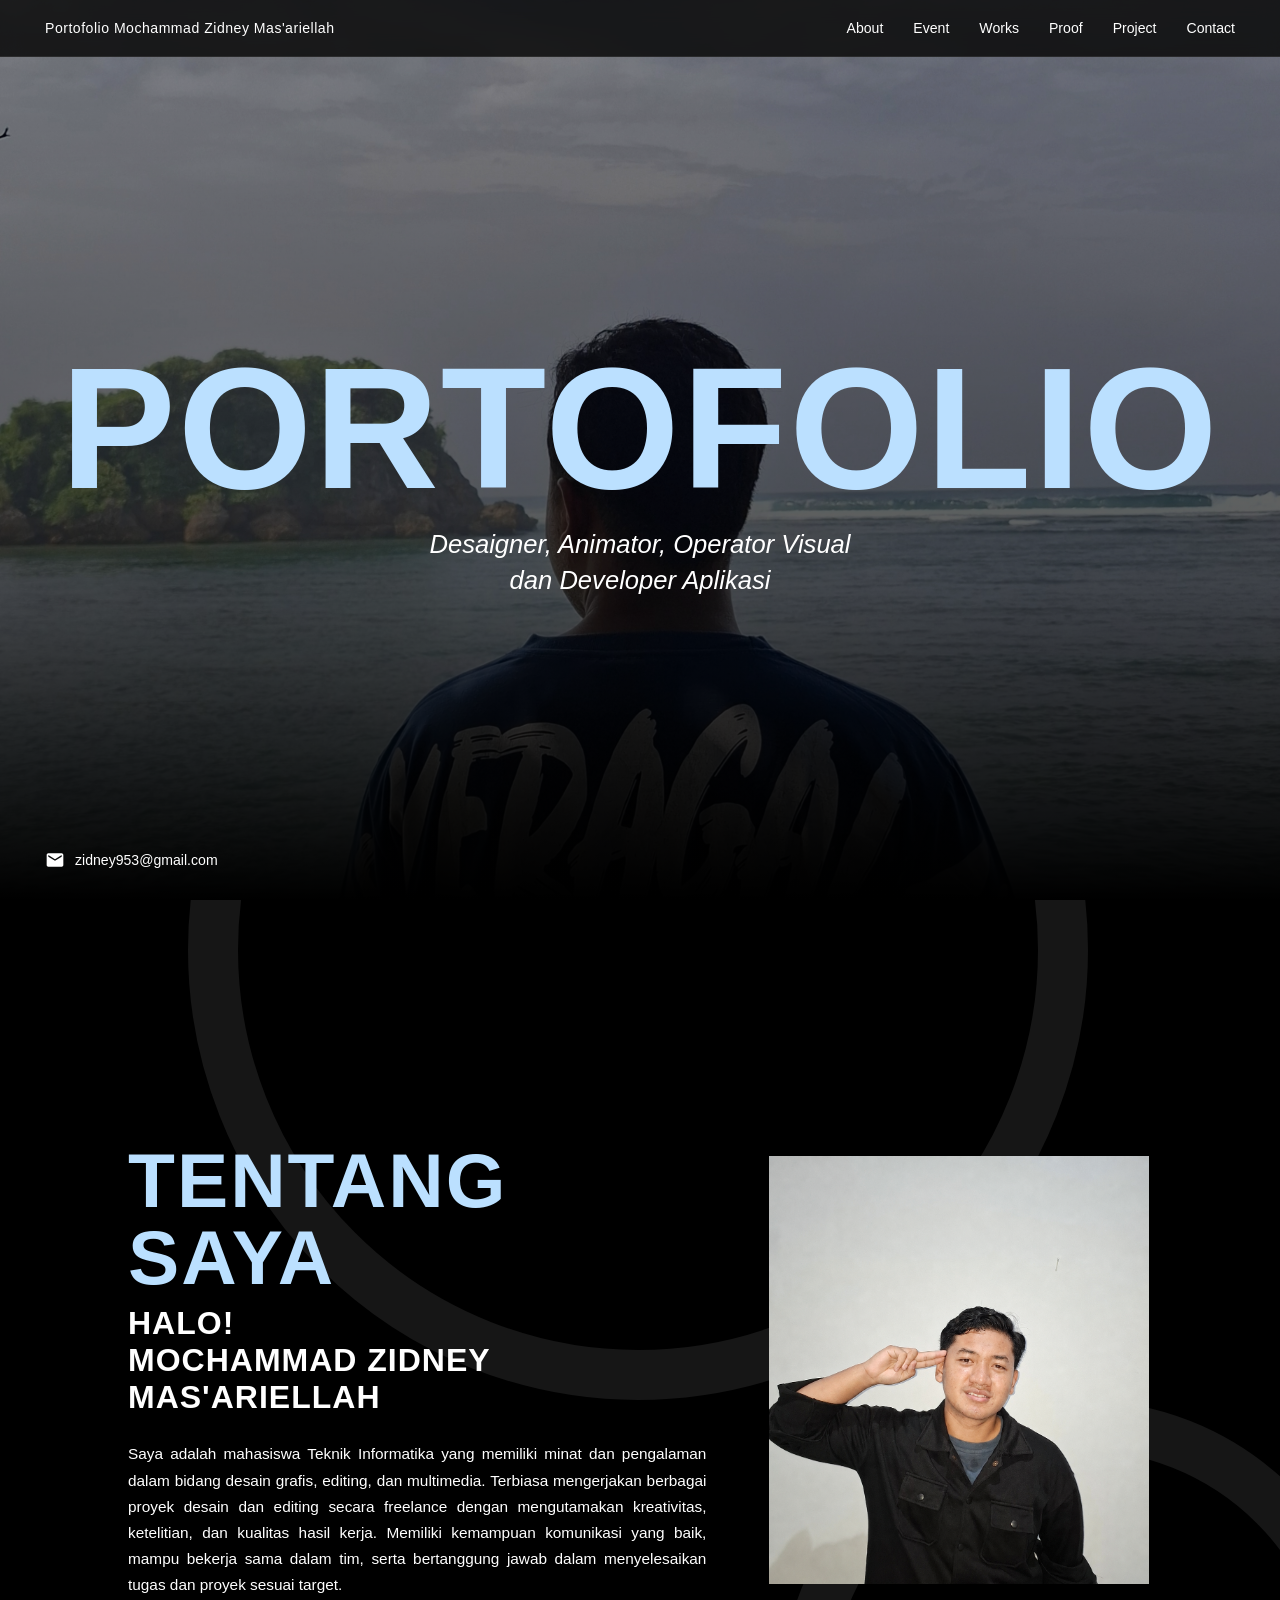
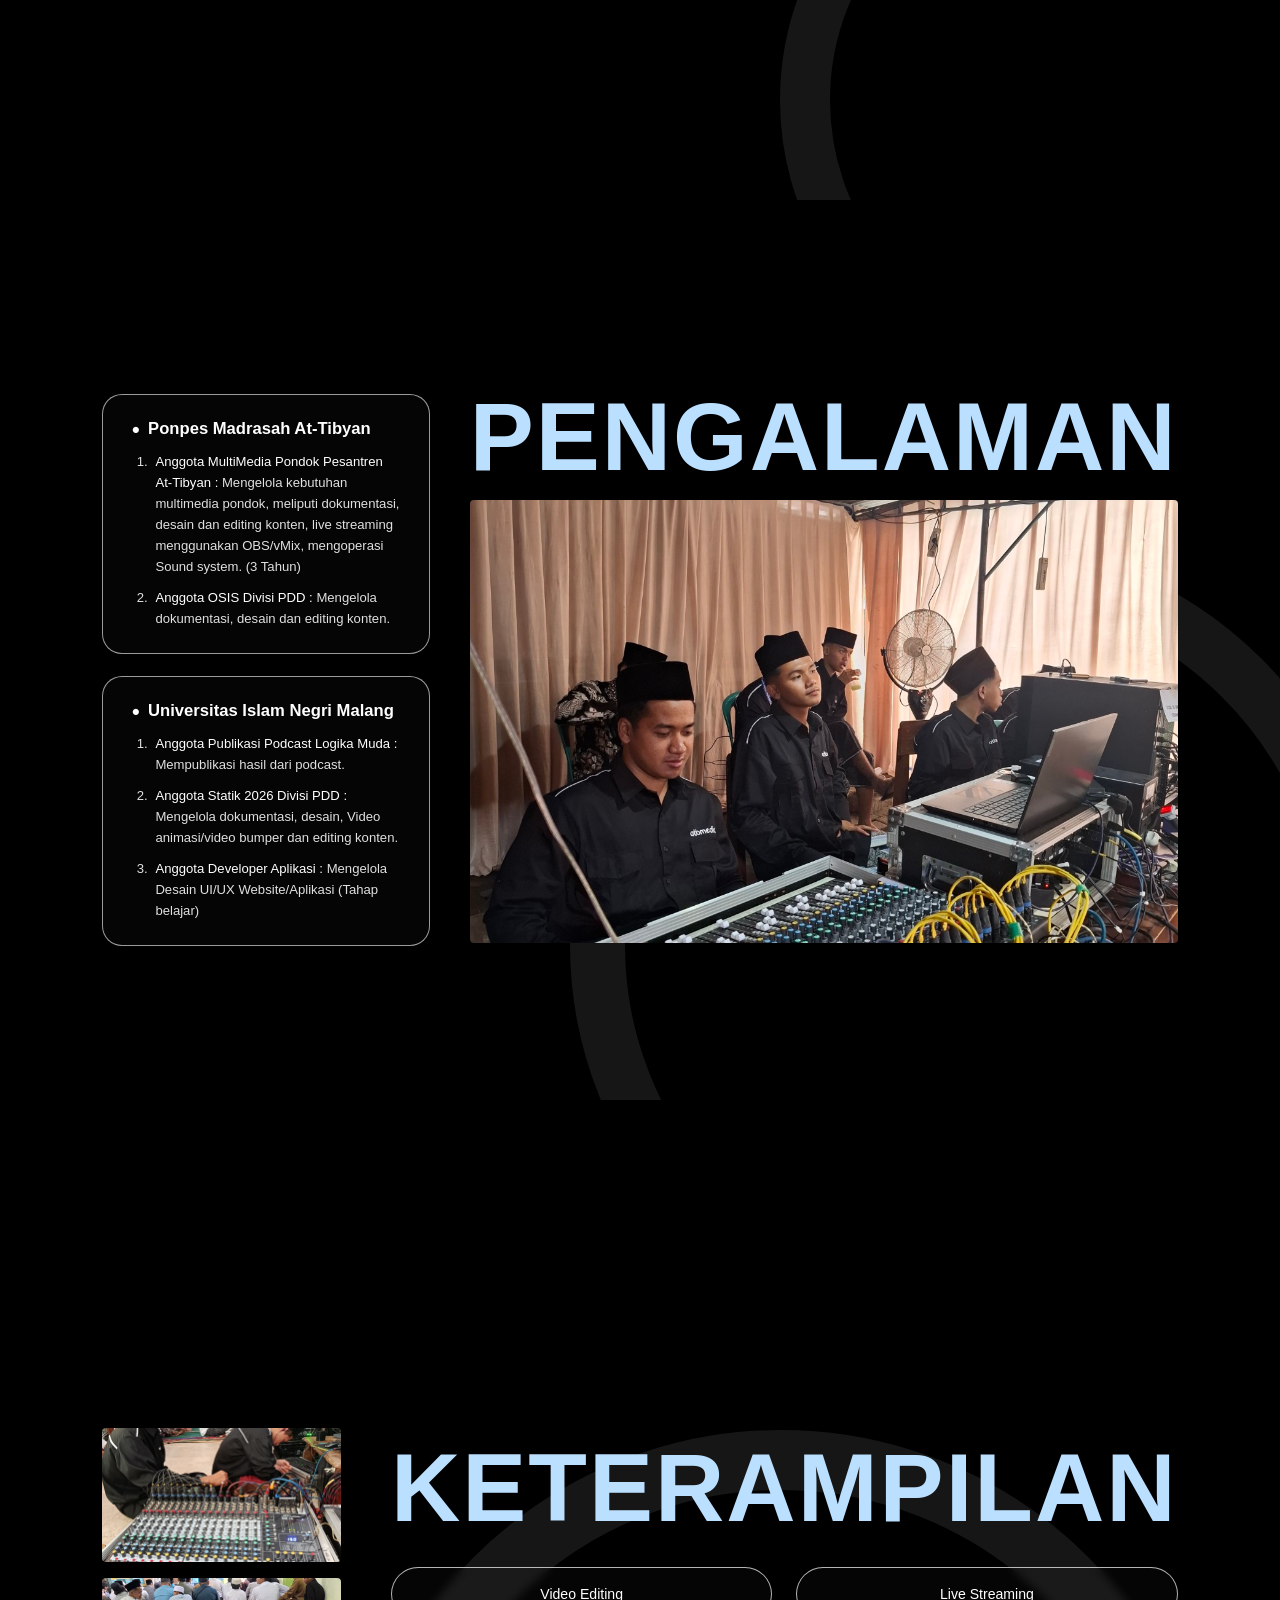
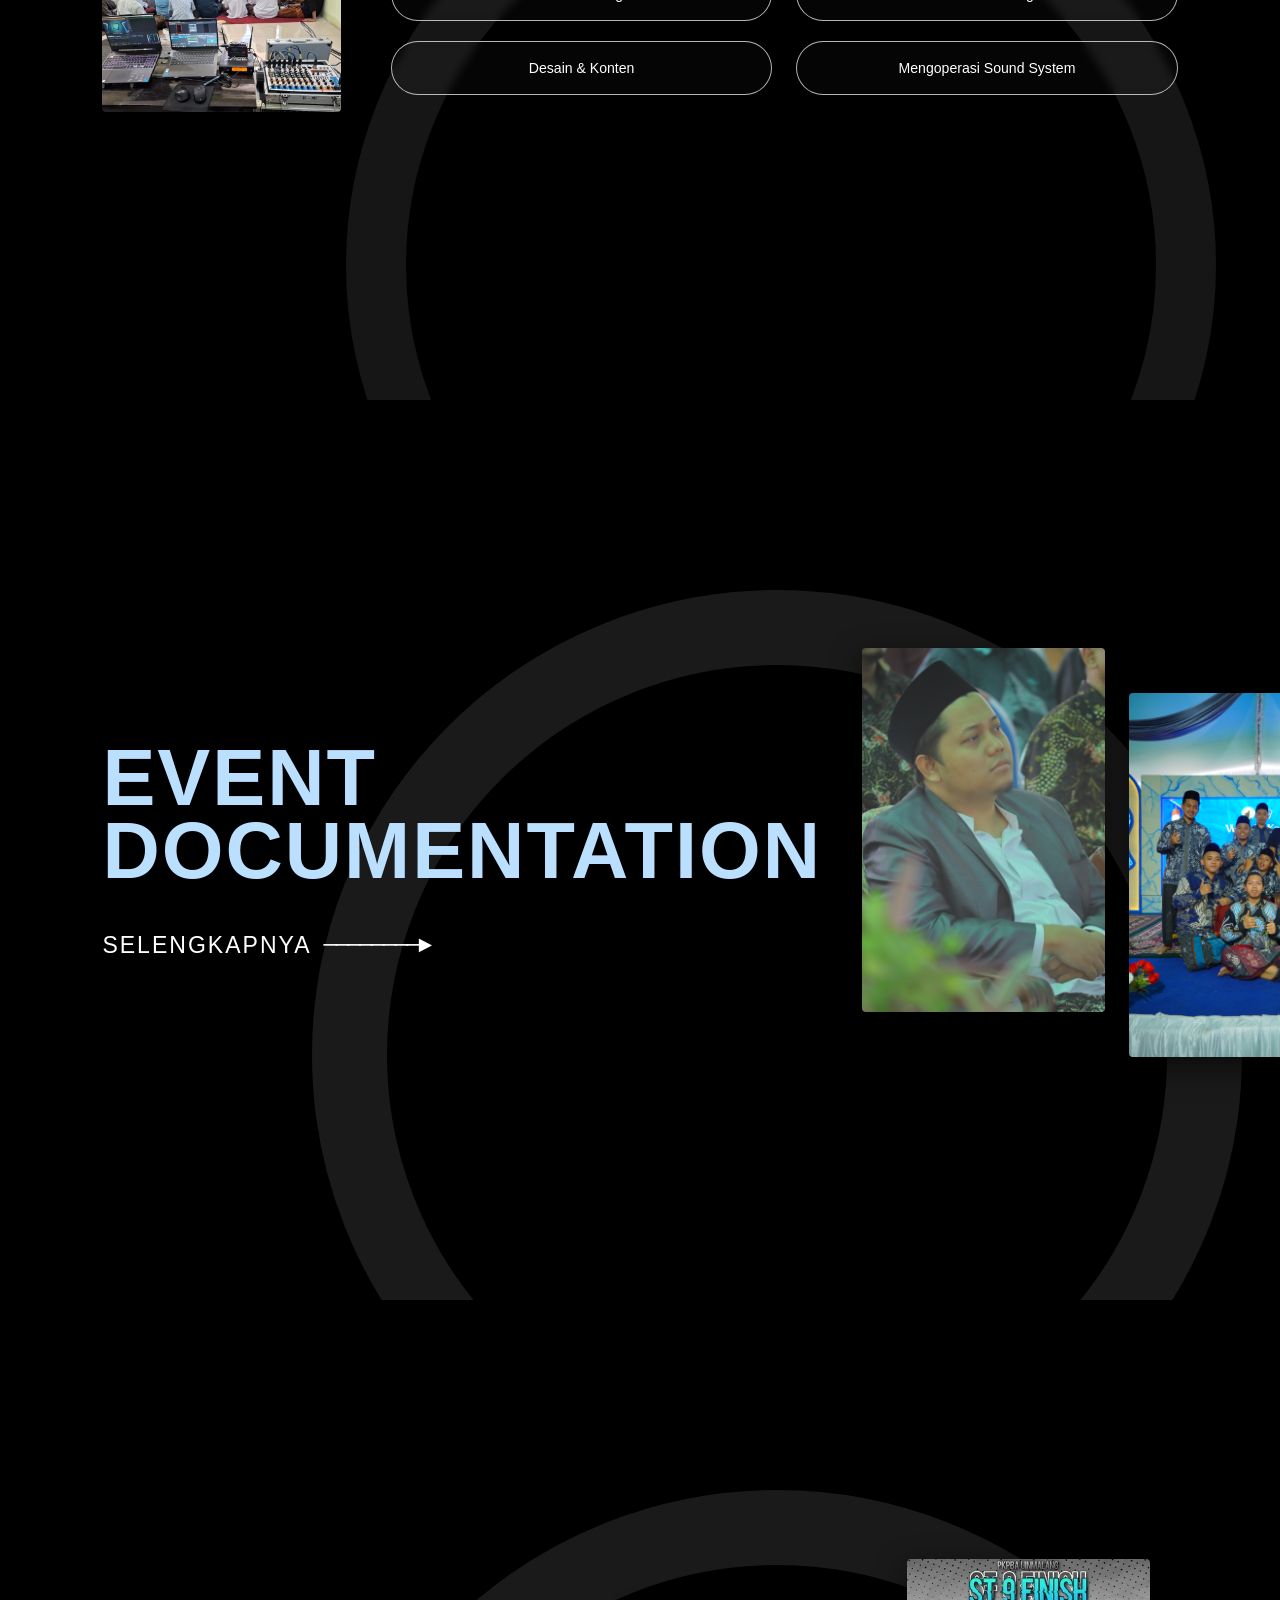
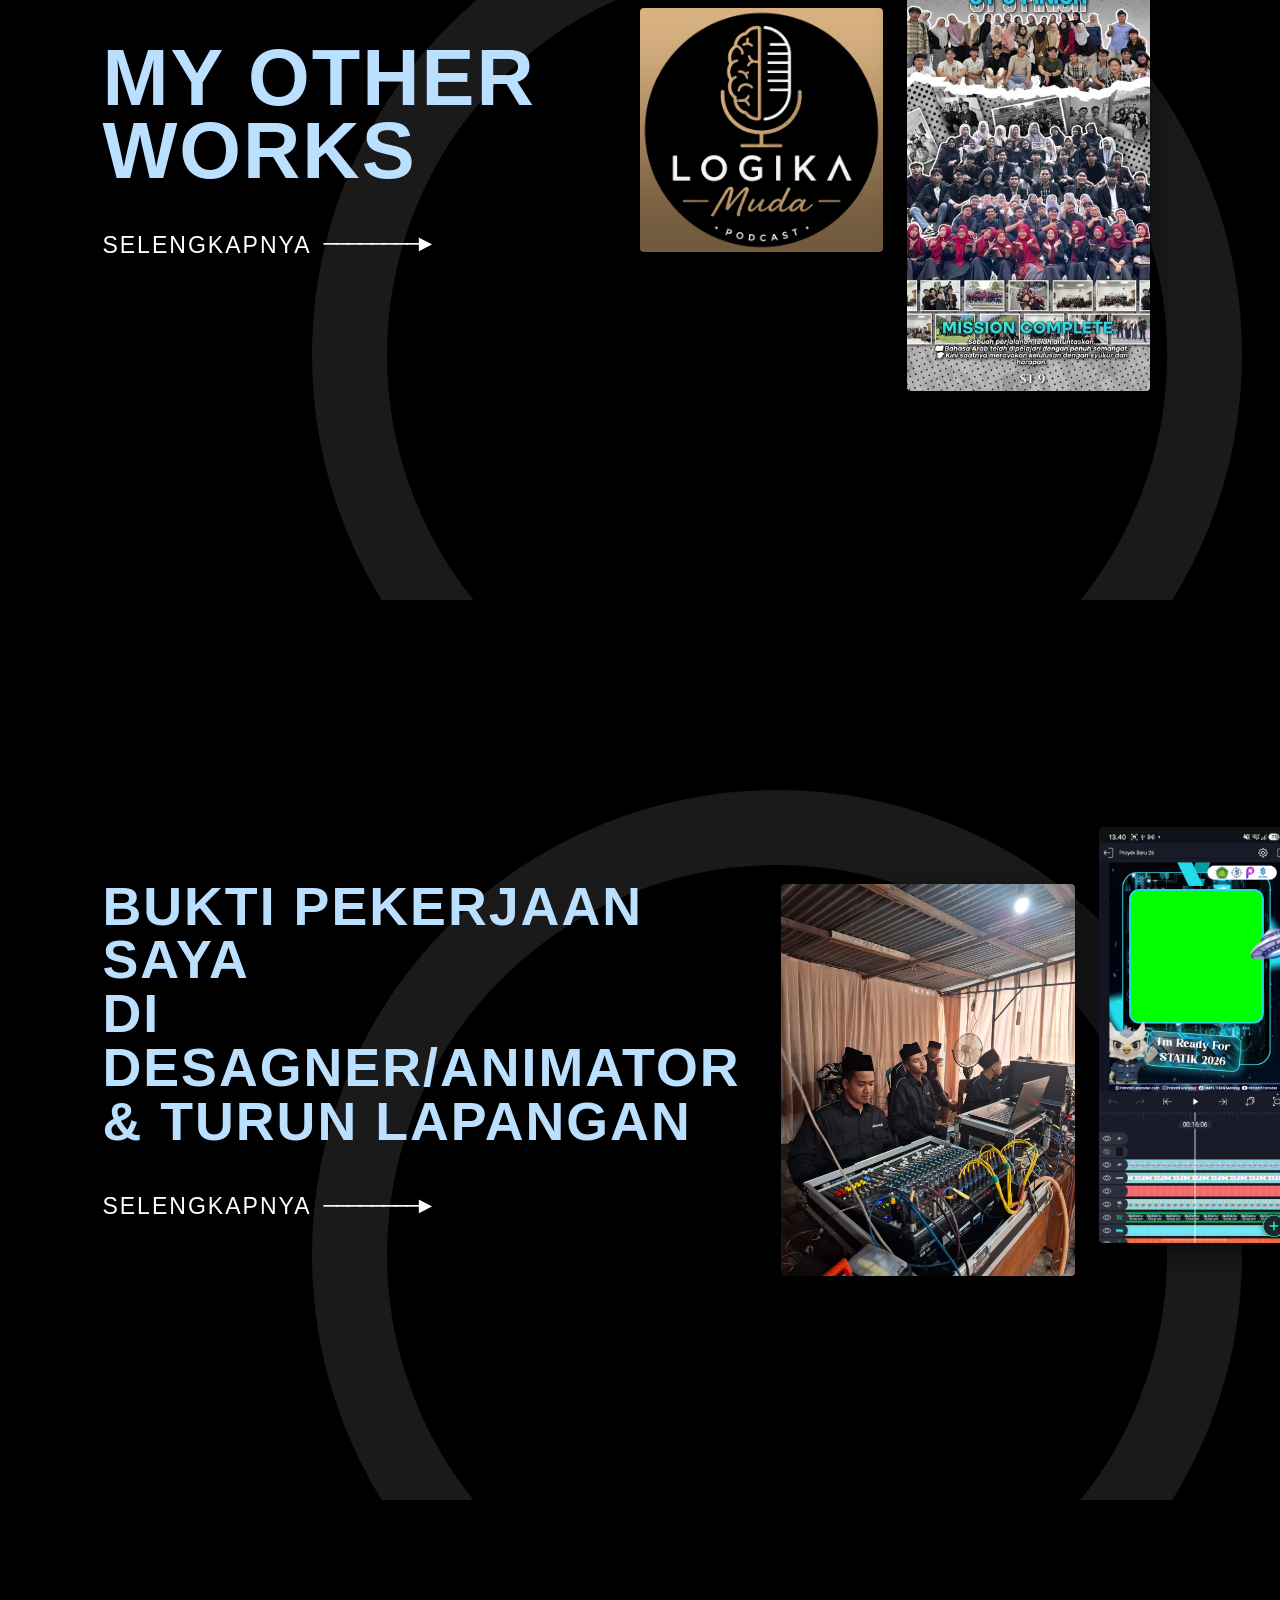
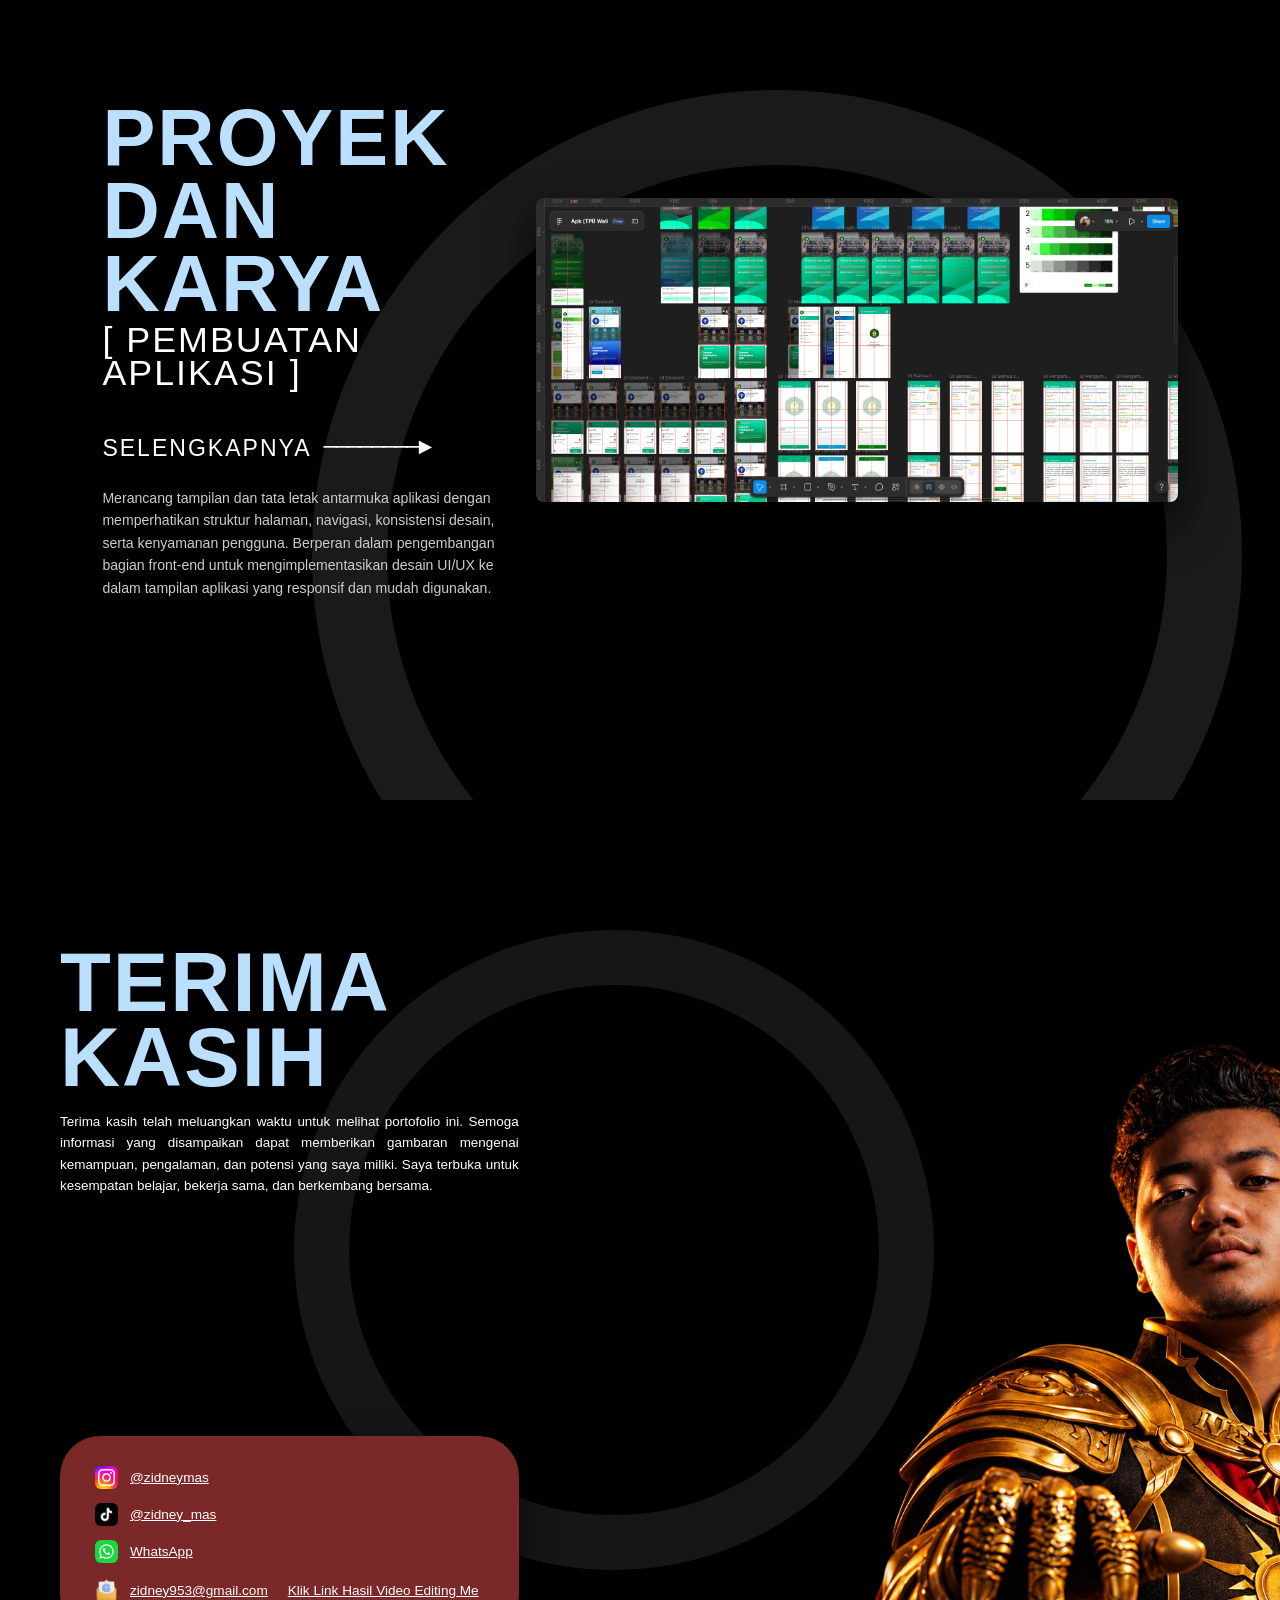
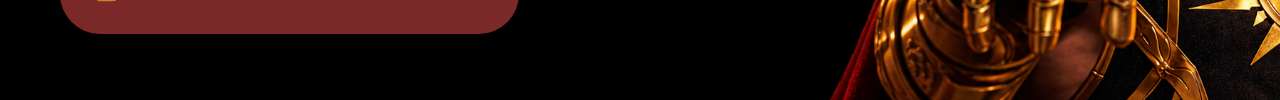
==== commit ec38416a: "Update index.html" ====
--- a/index.html
+++ b/index.html
@@ -8,13 +8,9 @@
     <!-- ========================================== -->
     <!-- SECURITY META TAGS (PROTEKSI KEAMANAN WEBSITE) -->
     <!-- ========================================== -->
-    <!-- Mencegah website dimasukkan ke dalam iframe orang lain (Anti-Clickjacking) -->
     <meta http-equiv="X-Frame-Options" content="DENY">
-    <!-- Mencegah MIME-sniffing exploit -->
     <meta http-equiv="X-Content-Type-Options" content="nosniff">
-    <!-- Mengatur kebijakan referrer agar domain/data sensitif tidak bocor -->
     <meta name="referrer" content="strict-origin-when-cross-origin">
-    <!-- Content Security Policy (CSP): Membatasi sumber resource resmi saja -->
     <meta http-equiv="Content-Security-Policy" content="
         default-src 'self';
         style-src 'self' 'unsafe-inline' https://fonts.googleapis.com;
@@ -31,14 +27,21 @@
     
     <link rel="stylesheet" href="style.css">
 </head>
-<body oncontextmenu="return false;"> <!-- Disables Right Click di seluruh halaman -->
-
-    <!-- NAVBAR / HEADER -->
+<body oncontextmenu="return false;">
+
+    <!-- NAVBAR / HEADER UTAMA -->
     <header class="navbar">
-        <div class="logo">
-            <a href="#" class="brand-name">PORTOFOLIO MOCHAMMAD ZIDNEY MAS'ARIELLAH</a>
-        </div>
-        <nav class="nav-links">
+        <a href="#" class="brand-name">Portofolio Mochammad Zidney Mas'ariellah</a>
+
+        <!-- Tombol Menu Garis 3 (Mobile) -->
+        <div class="menu-toggle" id="menu-toggle">
+            <span></span>
+            <span></span>
+            <span></span>
+        </div>
+
+        <!-- Menu Navigasi -->
+        <nav class="nav-links" id="nav-links">
             <a href="#about">About</a>
             <a href="#event-doc">Event</a>
             <a href="#other-works">Works</a>
@@ -77,7 +80,10 @@
         <div class="about-container">
             <div class="about-content">
                 <h2 class="about-title">TENTANG SAYA</h2>
-                <h3 class="about-subtitle">HALO! MOCHAMMAD ZIDNEY MAS'ARIELLAH</h3>
+                <h3 class="about-subtitle">
+                    HALO!<br>
+                    <span>MOCHAMMAD ZIDNEY MAS'ARIELLAH</span>
+                </h3>
                 <p class="about-text">
                     Saya adalah mahasiswa Teknik Informatika yang memiliki minat dan pengalaman dalam bidang desain grafis, editing, dan multimedia. Terbiasa mengerjakan berbagai proyek desain dan editing secara freelance dengan mengutamakan kreativitas, ketelitian, dan kualitas hasil kerja. Memiliki kemampuan komunikasi yang baik, mampu bekerja sama dalam tim, serta bertanggung jawab dalam menyelesaikan tugas dan proyek sesuai target.
                 </p>
@@ -311,29 +317,39 @@
         </div>
     </section>
 
-    <!-- SCRIPT PROTEKSI KONTEN & ASET (Cegah Klik Kanan, F12 / Inspect Element) -->
+    <!-- SCRIPT TAMPILAN MOBILE & PROTEKSI WEBPAGE -->
     <script>
-        // Mencegah Klik Kanan
+        // LOGIKA MENU NAVIGASI MOBILE (POP-UP TOGGLE)
+        document.addEventListener('DOMContentLoaded', function() {
+            const menuToggle = document.getElementById('menu-toggle');
+            const navLinks = document.getElementById('nav-links');
+
+            if (menuToggle && navLinks) {
+                // Klik ikon garis 3 untuk buka / tutup menu
+                menuToggle.addEventListener('click', function() {
+                    navLinks.classList.toggle('active');
+                });
+
+                // Otomatis menutup menu setelah link diklik
+                const links = navLinks.querySelectorAll('a');
+                links.forEach(function(link) {
+                    link.addEventListener('click', function() {
+                        navLinks.classList.remove('active');
+                    });
+                });
+            }
+        });
+
+        // PROTEKSI KONTEN (Mencegah Klik Kanan & Shortcut Inspect Element)
         document.addEventListener('contextmenu', event => event.preventDefault());
 
-        // Mencegah Tombol Pintas DevTools / Inspect (F12, Ctrl+Shift+I, Ctrl+Shift+J, Ctrl+U)
         document.onkeydown = function (e) {
-            if (e.keyCode == 123) { // F12
-                return false;
-            }
-            if (e.ctrlKey && e.shiftKey && e.keyCode == 'I'.charCodeAt(0)) { // Ctrl+Shift+I
-                return false;
-            }
-            if (e.ctrlKey && e.shiftKey && e.keyCode == 'C'.charCodeAt(0)) { // Ctrl+Shift+C
-                return false;
-            }
-            if (e.ctrlKey && e.shiftKey && e.keyCode == 'J'.charCodeAt(0)) { // Ctrl+Shift+J
-                return false;
-            }
-            if (e.ctrlKey && e.keyCode == 'U'.charCodeAt(0)) { // Ctrl+U (View Source)
-                return false;
-            }
+            if (e.keyCode == 123) return false; // F12
+            if (e.ctrlKey && e.shiftKey && e.keyCode == 'I'.charCodeAt(0)) return false; // Ctrl+Shift+I
+            if (e.ctrlKey && e.shiftKey && e.keyCode == 'C'.charCodeAt(0)) return false; // Ctrl+Shift+C
+            if (e.ctrlKey && e.shiftKey && e.keyCode == 'J'.charCodeAt(0)) return false; // Ctrl+Shift+J
+            if (e.ctrlKey && e.keyCode == 'U'.charCodeAt(0)) return false; // Ctrl+U
         };
     </script>
 </body>
-</html>+</html>
--- a/style.css
+++ b/style.css
@@ -18,6 +18,17 @@
     color: #ffffff;
     background-color: #000000;
     overflow-x: hidden;
+}
+
+/* --- PROTEKSI GAMBAR (ANTI DRAG & SELECT) --- */
+img {
+    -webkit-user-drag: none;
+    -khtml-user-drag: none;
+    -moz-user-drag: none;
+    -o-user-drag: none;
+    user-drag: none;
+    user-select: none;
+    -webkit-user-select: none;
 }
 
 /* --- NAVBAR FIXED PERMANEN --- */
@@ -39,17 +50,17 @@
 
 .brand-name {
     font-family: 'Poppins', sans-serif;
-    font-size: clamp(0.85rem, 1.1vw, 1rem); /* Ukuran sama persis dengan menu kanan */
-    font-weight: 400;                       /* Ketebalan font sama dengan menu kanan */
-    color: #ffffff !important;              /* Memastikan warna teks tetap putih bersih */
-    text-decoration: none !important;       /* Menghilangkan garis bawah */
+    font-size: clamp(0.85rem, 1.1vw, 1rem);
+    font-weight: 400;
+    color: #ffffff !important;
+    text-decoration: none !important;
     letter-spacing: 0.5px;
     transition: opacity 0.3s ease;
 }
 
 .brand-name:hover {
     color: #ffffff;
-    opacity: 0.8;                           /* Efek halus saat kursor diarahkan ke teks */
+    opacity: 0.8;
 }
 
 .nav-links {
@@ -69,6 +80,26 @@
 .nav-links a:hover {
     opacity: 0.7;
     color: #BBE0FF;
+}
+
+/* --- TOMBOL HAMBURGER MENU (DESKTOP HIDDEN) --- */
+.menu-toggle {
+    display: none;
+    flex-direction: column;
+    justify-content: space-between;
+    width: 28px;
+    height: 20px;
+    cursor: pointer;
+    z-index: 10000;
+}
+
+.menu-toggle span {
+    display: block;
+    width: 100%;
+    height: 3px;
+    background-color: #ffffff;
+    border-radius: 3px;
+    transition: all 0.3s ease;
 }
 
 /* --- HERO CONTAINER --- */
@@ -225,6 +256,10 @@
     text-transform: uppercase;
     letter-spacing: 1px;
     margin-bottom: 25px;
+}
+
+.about-subtitle span {
+    display: inline;
 }
 
 .about-text {
@@ -473,7 +508,7 @@
     background: rgba(187, 224, 255, 0.08);
 }
 
-/* --- SECTION EVENT DOCUMENTATION PREVIEW (5.jpg) --- */
+/* --- SECTION EVENT DOCUMENTATION PREVIEW --- */
 .event-doc-section {
     background-color: #000000;
     min-height: 100vh;
@@ -552,7 +587,6 @@
     letter-spacing: -2px;
 }
 
-/* Penataan Gambar Preview (Berjejer Bertingkat) */
 .event-doc-preview {
     flex: 1.2;
     display: flex;
@@ -576,19 +610,17 @@
     object-fit: contain;
 }
 
-/* Foto Kiri (IMG_0249.JPG) - DIPOSISIKAN AGAK KE ATAS */
 .preview-img-box.img-left {
     width: clamp(210px, 19vw, 270px);
     margin-top: -40px;
 }
 
-/* Foto Kanan (DSC01050.JPG) - DIPOSISIKAN AGAK KE BAWAH */
 .preview-img-box.img-right {
     width: clamp(210px, 19vw, 270px);
     margin-top: 50px;
 }
 
-/* --- PAGE GALLERY (MASONRY LAYOUT - TANPA SPASI BOLONG) --- */
+/* --- PAGE GALLERY (MASONRY LAYOUT) --- */
 .gallery-page-body {
     background-color: #000000;
     color: #ffffff;
@@ -627,7 +659,6 @@
     text-transform: uppercase;
 }
 
-/* Masonry System: Menghilangkan Celah Kosong / Bolong */
 .gallery-grid {
     column-count: 3;
     column-gap: 16px;
@@ -676,7 +707,7 @@
     transform: translateX(-10px);
 }
 
-/* --- REVISI MASONRY LAYOUT MY OTHER WORKS (TANPA SPASI BOLONG) --- */
+/* --- REVISI MASONRY LAYOUT MY OTHER WORKS --- */
 .works-masonry-grid {
     column-count: 3;
     column-gap: 16px;
@@ -703,7 +734,7 @@
     transform: scale(1.02);
 }
 
-/* --- SECTION BUKTI PEKERJAAN (11.jpg & proof.html) --- */
+/* --- SECTION BUKTI PEKERJAAN --- */
 .proof-title {
     font-size: clamp(2.2rem, 4.2vw, 4.2rem) !important;
     line-height: 1 !important;
@@ -750,7 +781,7 @@
     transform: scale(1.02);
 }
 
-/* --- SECTION PROYEK DAN KARYA (UPDATED PREVIEW & LAYOUT) --- */
+/* --- SECTION PROYEK DAN KARYA --- */
 .subtitle-tag {
     font-size: clamp(1.4rem, 2.8vw, 2.8rem);
     color: #ffffff;
@@ -768,7 +799,6 @@
     max-width: 620px;
 }
 
-/* Proporsi Tata Letak Section Proyek */
 .project-container {
     gap: 30px !important;
 }
@@ -783,7 +813,6 @@
     align-items: center;
 }
 
-/* Ukuran Foto Preview Diperbesar */
 .project-img-single {
     width: 100% !important;
     max-width: 680px !important;
@@ -820,7 +849,6 @@
     padding-left: 12px;
 }
 
-/* Masonry Grid Proyek (Tanpa Celah & Uncropped) */
 .projects-masonry-grid {
     column-count: 3;
     column-gap: 16px;
@@ -847,50 +875,6 @@
     transform: scale(1.02);
 }
 
-/* --- MEDIA QUERIES / RESPONSIVE LAYOUT --- */
-@media (max-width: 900px) {
-    .event-doc-container {
-        flex-direction: column;
-        align-items: flex-start;
-    }
-
-    .event-doc-preview {
-        width: 100%;
-        justify-content: flex-start;
-        margin-top: 40px;
-    }
-
-    .project-container {
-        flex-direction: column;
-    }
-
-    .project-content,
-    .project-preview {
-        flex: 1 !important;
-        width: 100%;
-    }
-
-    .project-img-single {
-        max-width: 100% !important;
-    }
-
-    .gallery-grid,
-    .works-masonry-grid,
-    .proof-masonry-grid,
-    .projects-masonry-grid {
-        column-count: 2;
-    }
-}
-
-@media (max-width: 550px) {
-    .gallery-grid,
-    .works-masonry-grid,
-    .proof-masonry-grid,
-    .projects-masonry-grid {
-        column-count: 1;
-    }
-}
-
 /* --- SECTION CONTACT / TERIMA KASIH --- */
 .contact-section {
     background-color: #000000;
@@ -904,7 +888,6 @@
     scroll-snap-align: start;
 }
 
-/* Container Frame Berukuran Skala Proporsional 16:9 */
 .contact-frame {
     position: relative;
     width: 100%;
@@ -918,7 +901,6 @@
     box-sizing: border-box;
 }
 
-/* Lingkaran Garis Gelap Background */
 .bg-circle {
     position: absolute;
     width: clamp(450px, 50vw, 720px);
@@ -932,7 +914,6 @@
     pointer-events: none;
 }
 
-/* Sisi Kiri (Teks & Card) */
 .contact-left {
     position: relative;
     z-index: 2;
@@ -966,10 +947,9 @@
     margin-bottom: auto;
 }
 
-/* Card Merah Kontak (KEEMPAT SUDUT DIBUAT TUMPUL MELENGKUNG) */
 .contact-card {
     background-color: #7A2828;
-    border-radius: 40px; /* Keempat sudut (kiri-atas, kanan-atas, kanan-bawah, kiri-bawah) melengkung mulus */
+    border-radius: 40px;
     padding: 30px 40px 32px 35px;
     width: 100%;
     max-width: 680px;
@@ -994,8 +974,8 @@
     width: clamp(22px, 1.8vw, 28px);
     height: clamp(22px, 1.8vw, 28px);
     object-fit: contain;
-    border-radius: 6px; /* <-- MENGUBAH SUDUT LOGO MENJADI TUMPUL */
-    overflow: hidden;   /* <-- MEMASTIKAN ISI GAMBAR TERPOTONG SESUAI LENGKUNGAN */
+    border-radius: 6px;
+    overflow: hidden;
 }
 
 .contact-link-text {
@@ -1034,7 +1014,6 @@
     color: #BBE0FF;
 }
 
-/* Sisi Kanan (Foto Zidney Menempel di Bawah Kanan) */
 .contact-right {
     position: relative;
     z-index: 1;
@@ -1054,8 +1033,42 @@
     transform: translateX(300px) translateY(330px);
 }
 
-/* Penyesuaian Responsif Layar Kecil / Tablet / HP */
+/* ============================================================
+   RESPONSIVE MEDIA QUERIES (TABLET & GENERAL)
+   ============================================================ */
 @media (max-width: 900px) {
+    .event-doc-container {
+        flex-direction: column;
+        align-items: flex-start;
+    }
+
+    .event-doc-preview {
+        width: 100%;
+        justify-content: flex-start;
+        margin-top: 40px;
+    }
+
+    .project-container {
+        flex-direction: column;
+    }
+
+    .project-content,
+    .project-preview {
+        flex: 1 !important;
+        width: 100%;
+    }
+
+    .project-img-single {
+        max-width: 100% !important;
+    }
+
+    .gallery-grid,
+    .works-masonry-grid,
+    .proof-masonry-grid,
+    .projects-masonry-grid {
+        column-count: 2;
+    }
+
     .contact-frame {
         padding: 80px 24px 0 24px;
         flex-direction: column;
@@ -1069,7 +1082,7 @@
     }
 
     .contact-card {
-        border-radius: 55px; /* Keempat sudut tumpul di tablet */
+        border-radius: 55px;
         padding: 24px;
     }
 
@@ -1091,16 +1104,236 @@
     }
 }
 
+@media (max-width: 550px) {
+    .gallery-grid,
+    .works-masonry-grid,
+    .proof-masonry-grid,
+    .projects-masonry-grid {
+        column-count: 1;
+    }
+}
+
 /* ============================================================
-   PENGATURAN TAMPILAN KHUSUS HP / MOBILE (RESPONSIVE FIX)
+   PENGATURAN TAMPILAN KHUSUS HP / MOBILE (MAX-WIDTH: 768px)
    ============================================================ */
 @media (max-width: 768px) {
-    /* 1. Mencegah layar bisa digeser ke kanan-kiri (Overflow) */
     html, body {
         overflow-x: hidden;
         width: 100%;
     }
 
+    /* --- HAMBURGER MENU & MOBILENAV --- */
+    .menu-toggle {
+        display: flex;
+    }
+
+    .nav-links {
+        display: none;
+        position: absolute;
+        top: 100%;
+        left: 0;
+        width: 100%;
+        background: rgba(10, 10, 10, 0.95);
+        -webkit-backdrop-filter: blur(15px);
+        backdrop-filter: blur(15px);
+        flex-direction: column;
+        padding: 25px 0;
+        align-items: center;
+        gap: 20px;
+        border-bottom: 1px solid rgba(255, 255, 255, 0.1);
+        box-shadow: 0 10px 25px rgba(0, 0, 0, 0.8);
+    }
+
+    .nav-links.active {
+        display: flex;
+    }
+
+    .navbar {
+        padding: 15px 25px;
+    }
+
+    .brand-name {
+        font-size: 0.85rem;
+        max-width: 75%;
+        white-space: nowrap;
+        overflow: hidden;
+        text-overflow: ellipsis;
+    }
+
+    /* --- 1. TENTANG SAYA (HP) --- */
+    .about-section {
+        padding: 60px 20px 40px 20px;
+        min-height: auto;
+    }
+
+    .about-container {
+        flex-direction: column;
+        align-items: center;
+        text-align: center;
+        gap: 20px;
+    }
+
+    .about-content {
+        width: 100%;
+    }
+
+    .about-title {
+        font-family: 'Anton', sans-serif;
+        font-size: 3rem;
+        letter-spacing: 2px;
+        color: #BBE0FF;
+        margin-bottom: 15px;
+        text-align: center;
+    }
+
+    .about-subtitle {
+        font-family: 'Anton', sans-serif;
+        font-size: 2.2rem;
+        line-height: 1.2;
+        color: #ffffff;
+        margin-bottom: 20px;
+        text-align: center;
+    }
+
+    .about-subtitle span {
+        font-size: 1.2rem;
+        display: block;
+        margin-top: 5px;
+    }
+
+    .about-text {
+        font-size: 0.85rem;
+        line-height: 1.6;
+        text-align: justify;
+    }
+
+    .about-image {
+        width: 100%;
+        justify-content: center;
+    }
+
+    .about-image img {
+        max-width: 300px;
+        height: auto;
+        border-radius: 4px;
+    }
+
+    /* --- 2. PENGALAMAN (HP) --- */
+    .experience-section {
+        padding: 60px 20px 40px 20px;
+        min-height: auto;
+    }
+
+    .experience-container {
+        flex-direction: column;
+        gap: 20px;
+    }
+
+    .experience-media {
+        display: contents;
+    }
+
+    .experience-title {
+        order: 1;
+        font-family: 'Anton', sans-serif;
+        font-size: 3.2rem;
+        letter-spacing: 2px;
+        color: #BBE0FF;
+        text-align: center;
+        margin-bottom: 15px;
+        width: 100%;
+    }
+
+    .experience-cards {
+        order: 2;
+        width: 100%;
+        gap: 18px;
+    }
+
+    .exp-card {
+        border: 1px solid #ffffff;
+        border-radius: 22px;
+        padding: 20px;
+        background: transparent;
+    }
+
+    .exp-institution {
+        font-size: 0.9rem;
+        font-weight: 700;
+        margin-bottom: 10px;
+    }
+
+    .exp-list {
+        margin-left: 15px;
+        font-size: 0.8rem;
+        line-height: 1.5;
+    }
+
+    .exp-image-wrapper {
+        order: 3;
+        width: 100%;
+        margin-top: 10px;
+    }
+
+    .exp-image-wrapper img {
+        width: 100%;
+        height: auto;
+        border-radius: 4px;
+    }
+
+    /* --- 3. KETERAMPILAN (HP) --- */
+    .skills-section {
+        padding: 60px 20px 40px 20px;
+        min-height: auto;
+    }
+
+    .skills-container {
+        flex-direction: column;
+        gap: 25px;
+    }
+
+    .skills-content {
+        order: 1;
+        width: 100%;
+    }
+
+    .skills-title {
+        font-family: 'Anton', sans-serif;
+        font-size: 3.2rem;
+        letter-spacing: 2px;
+        color: #BBE0FF;
+        text-align: center;
+        margin-bottom: 25px;
+    }
+
+    .skills-grid {
+        display: grid;
+        grid-template-columns: repeat(2, 1fr);
+        gap: 12px;
+    }
+
+    .skill-pill {
+        border: 1px solid #ffffff;
+        border-radius: 25px;
+        padding: 14px 10px;
+        text-align: center;
+        font-size: 0.78rem;
+        background: transparent;
+    }
+
+    .skills-images {
+        order: 2;
+        width: 100%;
+        gap: 15px;
+    }
+
+    .skill-img-box img {
+        width: 100%;
+        height: auto;
+        border-radius: 4px;
+    }
+
+    /* --- 4. CONTACT / TERIMA KASIH (HP) --- */
     .contact-section {
         height: auto;
         min-height: 100vh;
@@ -1117,7 +1350,6 @@
         gap: 20px;
     }
 
-    /* 2. Lingkaran latar disesuaikan ukurannya di HP */
     .bg-circle {
         width: 260px;
         height: 260px;
@@ -1126,7 +1358,6 @@
         left: 50%;
     }
 
-    /* 3. Judul & Teks Penjelas di HP */
     .contact-left {
         max-width: 100%;
         align-items: center;
@@ -1147,10 +1378,9 @@
         padding: 0 5px;
     }
 
-    /* 4. Card Kontak Merah */
     .contact-card {
         width: 100%;
-        border-radius: 40px; /* Keempat sudut tumpul proporsional di HP */
+        border-radius: 40px;
         padding: 22px 20px;
         box-sizing: border-box;
     }
@@ -1176,7 +1406,6 @@
         gap: 14px;
     }
 
-    /* 5. PERBAIKAN FOTO ZIDNEY DI HP */
     .contact-right {
         width: 100%;
         display: flex;
@@ -1194,14 +1423,3 @@
         margin: 0 auto;
     }
 }
-
-/* Proteksi agar gambar tidak bisa di-select/di-drag keluar */
-img {
-    -webkit-user-drag: none;
-    -khtml-user-drag: none;
-    -moz-user-drag: none;
-    -o-user-drag: none;
-    user-drag: none;
-    user-select: none;
-    -webkit-user-select: none;
-}
